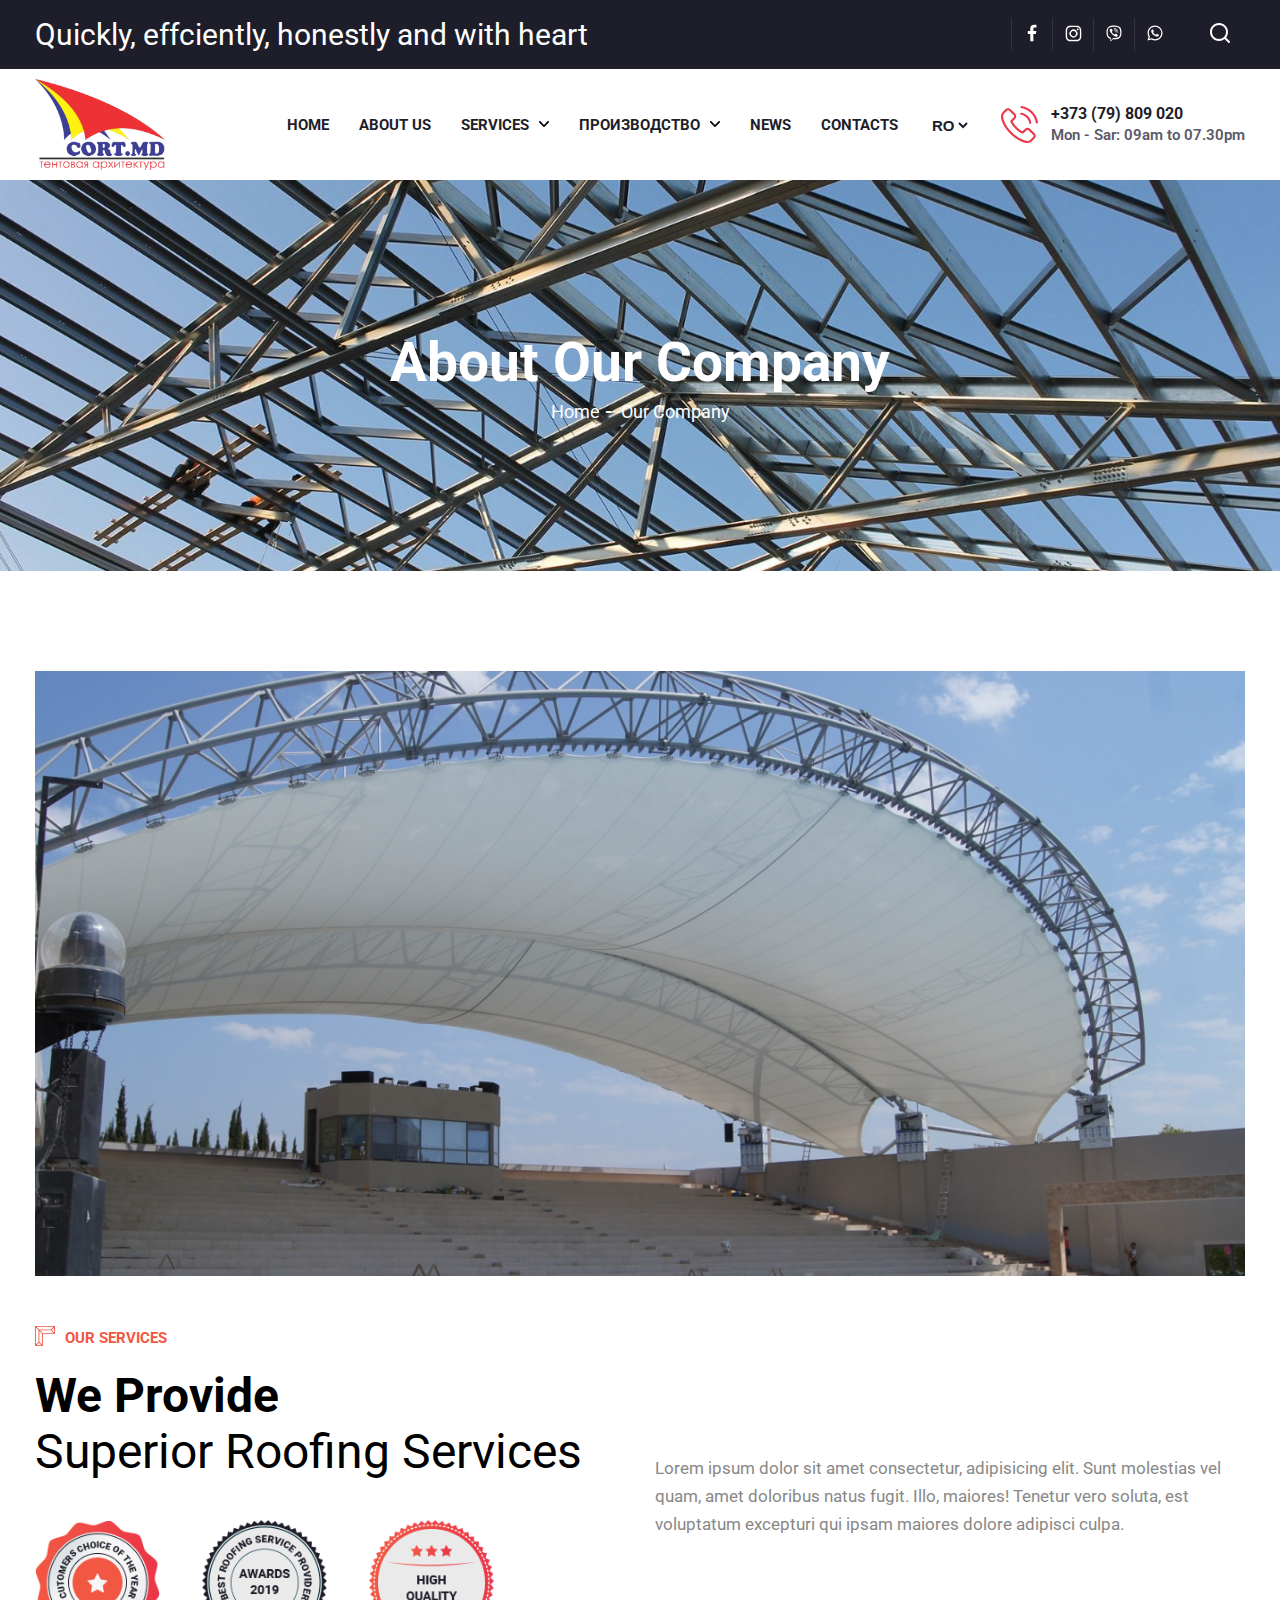
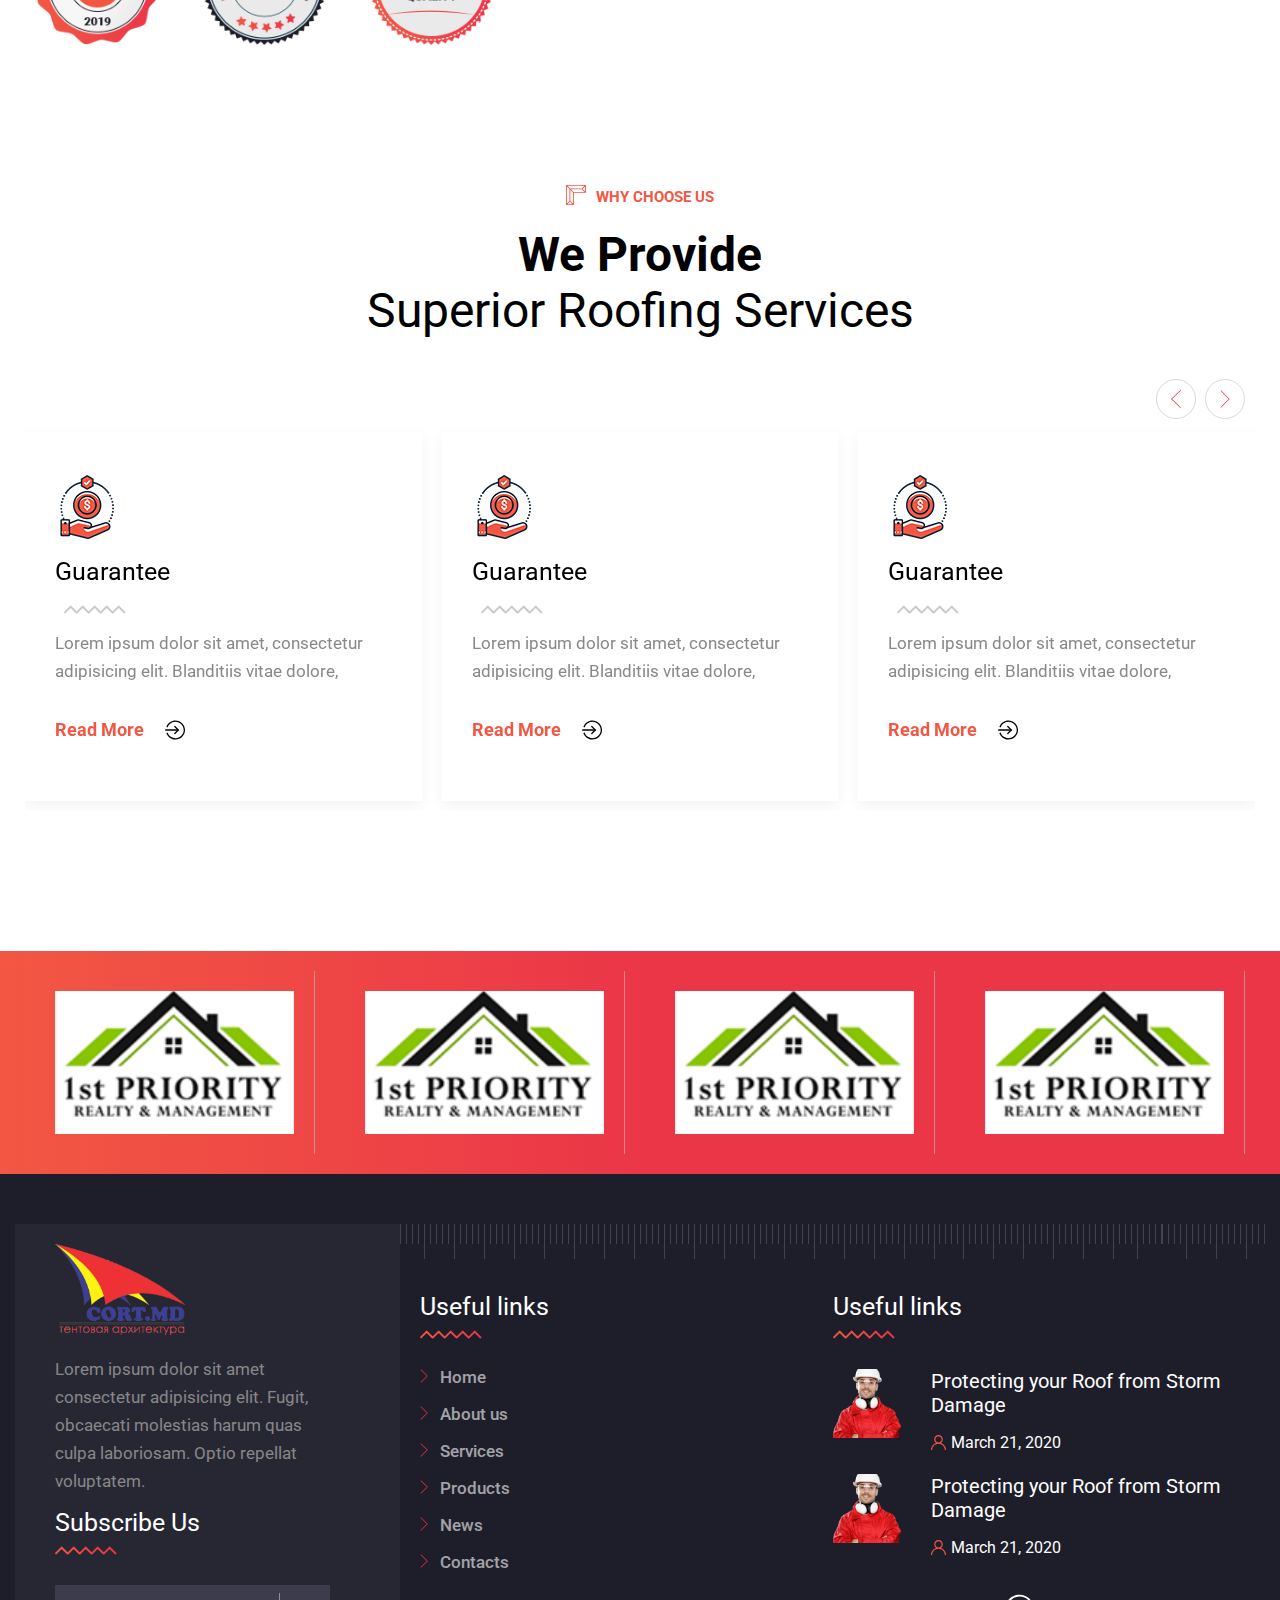
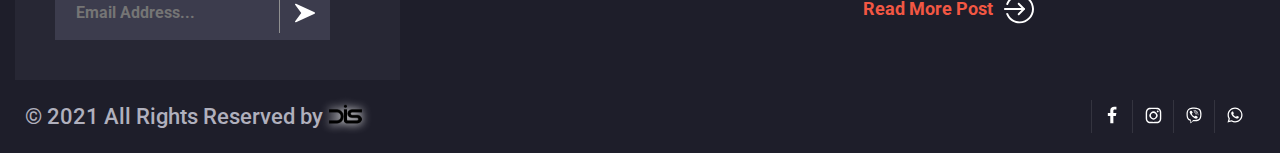
==== about.html @ 0e369510 "start" ====
<!DOCTYPE html>
<html lang="ru">
	 <head>
	<title>Главная</title>
	<meta charset="UTF-8">
	<meta name="format-detection" content="telephone=no">
	<link rel="shortcut icon" href="favicon.ico">
	<meta name="viewport" content="width=device-width, initial-scale=1.0">
	<link rel="stylesheet" href="css/style.min.css">
</head>
	<body>
		<div class="wrapper">
			<header class="header">
	<div class="header__top">
		<div class="header__container _container">
			<div data-da="menu,1,767" class="header__body">
				<div class="header__text">Quickly, effciently, honestly and with heart</div>
				<div  class="header__social social">
					<ul class="social__items">
						<li><a href="#" class="social__icon social__icon_fb"></a></li>
						<li><a href="#" class="social__icon social__icon_inst"></a></li>
						<li><a href="#" class="social__icon social__icon_vb"></a></li>
						<li><a href="#" class="social__icon social__icon_wtt"></a></li>
					</ul>
				</div>
				<div  class="header__search search">
					<a href="#search" class="search__btn _popup-link"></a>
				</div>
			</div>
		</div>
	</div>
	<div class="header__container _container">
		<div class="header__bott">
			<div class="header__logos">
				<a href="index.html" class="header__logo"><img src="./img/logo.png" alt=""></a>
			</div>
			<nav class="header__menu menu">
				<ul class="menu__list">
					<li>
						<a href="index.html" class="menu__link">
							Home
						</a>
					</li>
					<li>
						<a href="about.html" class="menu__link">
							About Us
						</a>
					</li>
					<li class="menu__parrent">
						<a href="services.html" class="menu__link menu__link_parrent">Services</a>
						<button class="menu__btns"></button>
						<ul class="menu__sublist">
							<li><a href="services.html" class="menu__sublink">Services 1</a></li>
							<li><a href="services-inner.html" class="menu__sublink">Services 2</a></li>
						</ul>
					</li>
					<li class="menu__parrent">
						<a  class="menu__link menu__link_parrent">ПРОИЗВОДСТВО</a>
						<button class="menu__btns"></button>
						<ul class="menu__sublist">
							<li><a href="products.html" class="menu__sublink">Category 1</a></li>
							<li><a href="products.html" class="menu__sublink">Category 2</a></li>
							<li><a href="products.html" class="menu__sublink">Category 3</a></li>
							<li><a href="products.html" class="menu__sublink">Category 4</a></li>
						</ul>
					</li>
					<li><a href="news.html" class="menu__link">News</a></li>
					<li><a href="contacts.html" class="menu__link">Contacts</a></li>
					<li>
						<div data-da="header__bott,1,469" class="language-selector__container">
							<select class="js_language_selector">
							  <option value="#">Ro</option>
							  <option value="#">Ru</option>
							  <option value="#">En</option>
							</select>
						</div>
					</li>
				</ul>
					
			</nav>
			<div data-da="menu,0,470" class="header__phone phone-header">
				<a href="tel:+37379809020" class="phone-header__nr">+373 (79) 809 020</a>
				<span>Mon - Sar: 09am to 07.30pm</span>
			</div> 
			<button class="header__burger icon-menu">
				<span></span>
				<span></span>
				<span></span>
			</button>
					
		</div>
	</div>
</header>
			<main class="page">
				<div class="block-top" style="background-image: url(./img/content_36_fermy_s_ryobrami_zhyostkosti_iz_ugolkov.jpg">
					<div class="block-top__content _container">
						<h1 class="block-top__title">About Our Company</h1>
						<nav class="block-top__nav breadcrumbs">
							<a href="#" class="breadcrumbs__item">Home</a>
							<a href="#" class="breadcrumbs__item">Our Company</a>
						</nav>
					</div>
				</div>
				<div class="about-us">
					<div class="about-us__content _container">
						<div class="about-us__img _ibg"><img src="./img/foto42.jpg" alt=""></div>
						<div class="about-us__row">
							<div class="about-us__column">
								<div class="about-content__name block__name ">OUR SERVICES</div>
								<h3 class="about-content__title block__title">We Provide <span>Superior Roofing Services</span>
								</h3>
								<div class="about-us__row row-us">
									<div class="row-us__img"><img src="./img/award-1.png" alt=""></div>
									<div class="row-us__img"><img src="./img/award-2.png" alt=""></div>
									<div class="row-us__img"><img src="./img/award-3.png" alt=""></div>
								</div>
							</div>
							<div class="about-us__column">
								<p class="about-us__text block__text">
									Lorem ipsum dolor sit amet consectetur, adipisicing elit. Sunt molestias vel quam, amet doloribus natus fugit. Illo, maiores! Tenetur vero soluta, est voluptatum excepturi qui ipsam maiores dolore adipisci culpa.
								</p>
							</div>
						</div>
					</div>	
				</div>
				<section class="section choose">
					<div class="section__content _container">
						<div class="section__top">
							<div class="about-content__name block__name ">WHY CHOOSE US</div>
							<h3 class="about-content__title block__title">We Provide <span>Superior Roofing Services</span>
						</h3>
						</div>
						
						<div class="choose__slider">
							<div class="choose__prev"></div>
							<div class="choose__next"></div>
							<div class="choose__row  _swiper">
								<div class="choose__slide reviews__slide">
									<div class="choose__icon choose__icon_chose"><img src="./img/icon-5.png" alt=""></div>
									<h1 class="choose__title works__title">Guarantee</h1>	
									<div class="reviews__text block__text">
										Lorem ipsum dolor sit amet, consectetur adipisicing elit. Blanditiis vitae dolore,
									</div>
									<a href="#" class="choose__link btn-block btn-block_black"><span>Read More</span></a>
								</div>
								<div class="choose__slide reviews__slide">
									<div class="choose__icon choose__icon_chose"><img src="./img/icon-5.png" alt=""></div>
									<h1 class="choose__title works__title">Guarantee</h1>	
									<div class="reviews__text block__text">
										Lorem ipsum dolor sit amet, consectetur adipisicing elit. Blanditiis vitae dolore,
									</div>
									<a href="#" class="choose__link btn-block btn-block_black"><span>Read More</span></a>
								</div>
								<div class="choose__slide reviews__slide">
									<div class="choose__icon choose__icon_chose"><img src="./img/icon-5.png" alt=""></div>
									<h1 class="choose__title works__title">Guarantee</h1>	
									<div class="reviews__text block__text">
										Lorem ipsum dolor sit amet, consectetur adipisicing elit. Blanditiis vitae dolore,
									</div>
									<a href="#" class="choose__link btn-block btn-block_black"><span>Read More</span></a>
								</div>
								<div class="choose__slide reviews__slide">
									<div class="choose__icon choose__icon_chose"><img src="./img/icon-5.png" alt=""></div>
									<h1 class="choose__title works__title">Guarantee</h1>	
									<div class="reviews__text block__text">
										Lorem ipsum dolor sit amet, consectetur adipisicing elit. Blanditiis vitae dolore,
									</div>
									<a href="#" class="choose__link btn-block btn-block_black"><span>Read More</span></a>
								</div>
	
							</div>
							
						</div>
						
					</div>	
				</section>
				<section class="section company company_bg">
					<div class="section__content _container">
						<div class="company__slider _swiper">
							<div class="company__slide ">
								<a href="#" class="company__img _ibg">
									<img src="./img/clients-logo-3.png" alt="">
								</a>
							</div>
							<div class="company__slide ">
								<a href="#" class="company__img _ibg">
									<img src="./img/clients-logo-3.png" alt="">
								</a>
							</div>
							<div class="company__slide ">
								<a href="#" class="company__img _ibg">
									<img src="./img/clients-logo-3.png" alt="">
								</a>
							</div>
							<div class="company__slide ">
								<a href="#" class="company__img _ibg">
									<img src="./img/clients-logo-3.png" alt="">
								</a>
							</div>
							<div class="company__slide ">
								<a href="#" class="company__img _ibg">
									<img src="./img/clients-logo-3.png" alt="">
								</a>
							</div>

							<div class="company__slide ">
								<a href="#" class="company__img _ibg">
									<img src="./img/clients-logo-3.png" alt="">
								</a>
							</div>
							
						</div>
					</div>	
				</section>
			</main>
			<div class="preloader">
			</div>
			<footer class="footer">
	<div class="footer__container _container">
		<div class="footer__row">
			<div class="footer__column">
				<div class="footer__content">
					<a href="index.html" class="footer__logo header__logo">
						<img src="./img/logo.png" alt="">
					</a>
					<p class="footer__text block__text">
						Lorem ipsum dolor sit amet consectetur adipisicing elit. Fugit, obcaecati molestias harum quas culpa laboriosam. Optio repellat voluptatem.
					</p>
					<h5 class="form-subscribeus__title">
						Subscribe Us
					</h5>
					<form action="#" class="footer__form form-subscribeus">
						<input type="text" class="form-subscribeus__inp" placeholder="Email Address..." >
						<button class="form-subscribeus__btn"></button>
					</form>
				</div>
			</div>
			<div class="footer__column column-footer">
				<div class="column-footer__row">
					<div class="column-footer__column">
						<h4 class="column-footer__title form-subscribeus__title">Useful links</h4>
						<ul class="column-footer__list">
							<li><a href="#" class="column-footer__link">Home</a></li>
							<li><a href="#" class="column-footer__link">About us</a></li>
							<li><a href="#" class="column-footer__link">Services</a></li>
							<li><a href="#" class="column-footer__link">Products</a></li>
							<li><a href="#" class="column-footer__link">News</a></li>
							<li><a href="#" class="column-footer__link">Contacts</a></li>
						</ul>
					</div>
					<div class="column-footer__column footer-populars">
						<h4 class="column-footer__title form-subscribeus__title">Useful links</h4>
						<a href="#" class="footer-populars__row">
							<div class="footer-populars__img"><img src="./img/worker-1.png" alt=""></div>
							<div class="footer-populars__content">
								<div class="footer-populars__name">
									Protecting your Roof from Storm Damage
								</div>
								<span class="footer-populars__date row-news__item">
									March 21, 2020
								</span>
							</div>
						</a>
						<a href="#" class="footer-populars__row">
							<div class="footer-populars__img"><img src="./img/worker-1.png" alt=""></div>
							<div class="footer-populars__content">
								<div class="footer-populars__name">
									Protecting your Roof from Storm Damage
								</div>
								<span class="footer-populars__date row-news__item">
									March 21, 2020
								</span>
							</div>	
						</a>
						<a href="#" class="footer-populars__link btn-block btn-block_footer"><span>Read More Post</span></a>
					</div>
				</div>
			</div>
		</div>
		<div class="footer__row footer-copy">
			<div class="footer-copy__text">
				 © 2021 All Rights Reserved by <a href="https://dis.agency" class="logo"></a>
			</div>
			<div class="footer__social social">
				<ul class="social__items">
					<li><a href="#" class="social__icon social__icon_fb"></a></li>
					<li><a href="#" class="social__icon social__icon_inst"></a></li>
					<li><a href="#" class="social__icon social__icon_vb"></a></li>
					<li><a href="#" class="social__icon social__icon_wtt"></a></li>
				</ul>
			</div>
		</div>
	</div>
</footer>
			<div class="scroll-top ">
        
    <svg version="1.1" id="Capa_1" xmlns="http://www.w3.org/2000/svg" xmlns:xlink="http://www.w3.org/1999/xlink" x="0px" y="0px"
    width="15px" height="15px" viewBox="0 0 429.658 429.658" style="enable-background:new 0 0 429.658 429.658;"
    xml:space="preserve">
    <g>
    <g>
    <path d="M235.252,13.406l-0.447-0.998c-3.417-7.622-11.603-12.854-19.677-12.375l-0.3,0.016l-0.302-0.016
        C214.194,0.011,213.856,0,213.524,0c-7.706,0-15.386,5.104-18.674,12.413l-0.452,0.998L13.662,176.079
        c-6.871,6.183-6.495,12.657-4.971,16.999c2.661,7.559,10.361,13.373,18.313,13.82l1.592,0.297c0.68,0.168,1.356,0.348,2.095,0.427
        c23.036,2.381,45.519,2.876,64.472,3.042l5.154,0.048V407.93c0,11.023,7.221,15.152,11.522,16.635l0.967,0.33l0.77,0.671
        c3.105,2.717,7.02,4.093,11.644,4.093h179.215c4.626,0,8.541-1.376,11.639-4.093l0.771-0.671l0.965-0.33
        c4.307-1.482,11.532-5.611,11.532-16.635V210.706l5.149-0.048c18.961-0.17,41.446-0.666,64.475-3.042
        c0.731-0.079,1.407-0.254,2.082-0.422l1.604-0.302c7.952-0.447,15.65-6.262,18.312-13.82c1.528-4.336,1.899-10.811-4.972-16.998
        L235.252,13.406z M344.114,173.365c-11.105,0.18-22.216,0.254-33.337,0.254c-5.153,0-9.363,1.607-12.507,4.768
        c-3.372,3.4-5.296,8.48-5.266,13.932l0.005,0.65l-0.157,0.629c-0.437,1.767-0.64,3.336-0.64,4.928v194.001H137.458V198.526
        c0-1.597-0.201-3.161-0.638-4.928l-0.157-0.629l0.005-0.65c0.031-5.456-1.892-10.537-5.271-13.937
        c-3.141-3.161-7.353-4.763-12.507-4.768c-11.124,0-22.224-0.074-33.337-0.254l-13.223-0.218L214.834,44.897l142.503,128.249
        L344.114,173.365z"/>
    </g>

    </svg>

</div>  

		</div>
		<div class="popup popup_search">
	<div class="popup__content">
		<div class="popup__body popup__body_search">
			<div class="popup__close"></div>
			<form action="#" class="search__form">
				<input type="text" class="search__input" placeholder="Search for products, model numbers, articles..">
				<a href="#search" class="search__btn-s">Search Now!</a>
			</form>
			<div class="search__title">RECENT SEARCH KEYWORDS</div>
			<div class="search__items">
				<a href="#" class="search__item">Finace</a>
				<a href="#" class="search__item">Idea</a>
				<a href="#" class="search__item">Service</a>
				<a href="#" class="search__item">Contacts</a>
				<a href="#" class="search__item">Plan</a>
			</div>
		</div>
	</div>
</div>
<div class="popup popup_video">
	<div class="popup__content">
		<div class="popup__body">
			<div class="popup__close popup__close_video"></div>
			<div class="popup__video _video"></div>
		</div>
	</div>
</div>

		
		<script src="js/vendors.min.js"></script>
<script src="js/app.min.js"></script>
	</body>
</html>
---- css/style.min.css ----
@charset "UTF-8";
@import url("https://fonts.googleapis.com/css?family=Roboto:300,300italic,regular,500,700,900");
@font-face {
  font-family: "Gilroy-Bold";
  font-display: swap;
  src: url("../fonts/Gilroy-Bold.woff2") format("woff2"), url("../fonts/Gilroy-Bold.woff") format("woff");
  font-weight: 400;
  font-style: normal;
}
@font-face {
  font-family: "Gilroy-Medium";
  font-display: swap;
  src: url("../fonts/Gilroy-Medium.woff2") format("woff2"), url("../fonts/Gilroy-Medium.woff") format("woff");
  font-weight: 400;
  font-style: normal;
}
@font-face {
  font-family: "Gilroy-SemiBold";
  font-display: swap;
  src: url("../fonts/Gilroy-SemiBold.woff2") format("woff2"), url("../fonts/Gilroy-SemiBold.woff") format("woff");
  font-weight: 400;
  font-style: normal;
}
@font-face {
  font-family: "Gilroy-Regular";
  font-display: swap;
  src: url("../fonts/Gilroy-Regular.woff2") format("woff2"), url("../fonts/Gilroy-Regular.woff") format("woff");
  font-weight: 400;
  font-style: normal;
}
* {
  padding: 0px;
  margin: 0px;
  border: 0px;
}

*,
*:before,
*:after {
  -moz-box-sizing: border-box;
  -webkit-box-sizing: border-box;
  box-sizing: border-box;
}

:focus,
:active {
  outline: none;
}

a:focus,
a:active {
  outline: none;
}

aside,
nav,
footer,
header,
section {
  display: block;
}

html {
  font-size: 16px;
}

html,
body {
  height: 100%;
  min-width: 320px;
}

body {
  line-height: 1;
  font-family: "Roboto";
  -ms-text-size-adjust: 100%;
  -moz-text-size-adjust: 100%;
  -webkit-text-size-adjust: 100%;
}

input,
button,
textarea {
  font-family: "Roboto";
  font-size: inherit;
}

input::-ms-clear {
  display: none;
}

button {
  cursor: pointer;
  background-color: inherit;
}

button::-moz-focus-inner {
  padding: 0;
  border: 0;
}

a,
a:visited {
  text-decoration: none;
}

a:hover {
  text-decoration: none;
}

ul li {
  list-style: none;
}

img {
  vertical-align: top;
}

h1,
h2,
h3,
h4,
h5,
h6 {
  font-weight: inherit;
  font-size: inherit;
}

/*
&::-webkit-scrollbar {
	display: none;
}
*/
body {
  color: #000;
  font-family: Roboto;
}
body._lock {
  overflow: hidden;
}

.wrapper {
  width: 100%;
  min-height: 100%;
  overflow: hidden;
  display: flex;
  flex-direction: column;
}
.wrapper._loaded .preloader {
  opacity: 0;
  visibility: hidden;
}

._container {
  max-width: 1240px;
  margin: 0 auto;
  padding: 0 15px;
}
@media (max-width: 767.98px) {
  ._container {
    max-width: none;
    padding: 0 10px;
  }
}

.row:after {
  display: block;
  content: "";
  clear: both;
}

.rub:after {
  content: "₽";
}

ol.counter {
  list-style-type: none;
  counter-reset: item;
}
ol.counter li {
  position: relative;
  padding: 0px 0px 0px 45px;
}
ol.counter li:before {
  counter-increment: item;
  content: counter(item);
  position: absolute;
  left: 0;
  top: 0;
  color: #818181;
  font-size: 14px;
  font-weight: 700;
  text-align: center;
  line-height: 26px;
  border-radius: 50%;
  width: 28px;
  height: 28px;
  border: 1px solid #4274bb;
}

.ellipsis {
  display: block;
  overflow: hidden;
  width: 100%;
  white-space: nowrap;
  text-overflow: ellipsis;
}

.es {
  overflow: hidden;
  white-space: nowrap;
  text-overflow: ellipsis;
}

.table {
  display: table;
  font-size: 0;
  width: 100%;
}

.trow {
  display: table-row;
}

.cell {
  display: table-cell;
}
.cell.full {
  width: 100%;
}

._ibg {
  position: relative;
}
._ibg img {
  position: absolute;
  width: 100%;
  height: 100%;
  top: 0;
  left: 0;
  object-fit: cover;
}

body.ie ._ibg {
  background-position: center;
  background-size: cover;
  background-repeat: no-repeat;
}
body.ie ._ibg img {
  width: 0;
  height: 0;
  opacity: 0;
  visibility: hidden;
}

._video {
  position: relative;
  overflow: hidden;
  height: 0;
  padding-bottom: 56.25%;
}
._video video,
._video iframe,
._video object,
._video embed {
  position: absolute;
  top: 0;
  left: 0;
  width: 100%;
  height: 100%;
}

.videobg video,
.videobg iframe,
.videobg object,
.videobg embed {
  position: fixed;
  top: 50%;
  left: 50%;
  min-width: 100%;
  min-height: 100%;
  width: auto;
  height: auto;
  z-index: -100;
  transform: translateX(-50%) translateY(-50%);
  background-size: cover;
}

._more-content {
  transition: all 0.3s ease 0s;
  overflow: hidden;
}

._more-link {
  cursor: pointer;
}
._more-link span {
  font-style: normal;
}
._more-link span:first-child {
  display: block;
}
._more-link span:last-child {
  display: none;
}
._more-link._active span {
  font-style: normal;
}
._more-link._active span:first-child {
  display: none;
}
._more-link._active span:last-child {
  display: block;
}

#map {
  background: url("../img/icons/loading.gif") center/50px no-repeat;
}

._swiper {
  overflow: hidden;
}
._swiper .swiper-wrapper {
  width: 100%;
  height: 100%;
  box-sizing: content-box;
  display: flex;
  position: relative;
}
._swiper.swiper-container-vertical .swiper-wrapper {
  flex-direction: column;
}
._swiper.swiper-container-autoheight .swiper-wrapper {
  align-items: flex-start;
}

.swiper-container-initialized .swiper-slide {
  flex-shrink: 0;
}

.swiper-container-android .swiper-slide,
.swiper-container-android .swiper-wrapper {
  transform: translate3d(0px, 0, 0);
}

.swiper-button-lock {
  display: none !important;
}

._tabs-block {
  display: none;
}
._tabs-block._active {
  display: block;
}

.mirror {
  transform: scale(-1, 1);
}

.nicescroll-rails {
  z-index: 1000 !important;
}

._custom-scroll {
  position: fixed;
  right: 0;
  top: 0;
  width: 3px;
  height: 100%;
  z-index: 1000;
}
._custom-scroll__line {
  background-color: rgba(0, 0, 0, 0.5);
  border-radius: 3px 0 0 3px;
  position: relative;
  left: 0;
  top: 0;
  width: 100%;
}

.lg-actions .lg-next,
.lg-actions .lg-prev {
  background-color: rgba(0, 0, 0, 0.45);
  border-radius: 2px;
  color: #999;
  cursor: pointer;
  display: block;
  margin-top: -10px;
  position: absolute;
  display: block;
  width: 20px;
  height: 36px;
  top: 50%;
  transform: translate(0px, -50%);
  z-index: 1080;
}

.lg-actions .lg-next.disabled,
.lg-actions .lg-prev.disabled {
  pointer-events: none;
  opacity: 0.5;
}

.lg-actions .lg-next:hover,
.lg-actions .lg-prev:hover {
  color: #fff;
}

.lg-actions .lg-next {
  right: 20px;
  background: url("../img/icons/p-right.svg") 0 0/100% no-repeat;
}

.lg-actions .lg-prev {
  left: 20px;
  background: url("../img/icons/p-left.svg") 0 0/100% no-repeat;
}

@keyframes lg-right-end {
  0% {
    left: 0;
  }
  50% {
    left: -30px;
  }
  100% {
    left: 0;
  }
}
@keyframes lg-left-end {
  0% {
    left: 0;
  }
  50% {
    left: 30px;
  }
  100% {
    left: 0;
  }
}
.lg-outer.lg-right-end .lg-object {
  -webkit-animation: lg-right-end 0.3s;
  -o-animation: lg-right-end 0.3s;
  animation: lg-right-end 0.3s;
  position: relative;
}

.lg-outer.lg-left-end .lg-object {
  -webkit-animation: lg-left-end 0.3s;
  -o-animation: lg-left-end 0.3s;
  animation: lg-left-end 0.3s;
  position: relative;
}

.lg-toolbar {
  z-index: 1082;
  left: 0;
  position: absolute;
  top: 0;
  width: 100%;
  background-color: rgba(0, 0, 0, 0.45);
}

.lg-toolbar .lg-icon {
  color: #999;
  cursor: pointer;
  float: right;
  font-size: 24px;
  height: 47px;
  line-height: 27px;
  padding: 10px 0;
  text-align: center;
  width: 50px;
  text-decoration: none !important;
  outline: medium none;
  -webkit-transition: color 0.2s linear;
  -o-transition: color 0.2s linear;
  transition: color 0.2s linear;
}

.lg-toolbar .lg-icon:hover {
  color: #fff;
}

.lg-toolbar .lg-close {
  background: url("../img/icons/close.svg") center no-repeat;
}

.lg-toolbar .lg-download {
  display: none;
}

.lg-sub-html {
  background-color: rgba(0, 0, 0, 0.45);
  bottom: 0;
  color: #eee;
  font-size: 16px;
  left: 0;
  padding: 10px 40px;
  position: fixed;
  right: 0;
  text-align: center;
  z-index: 1080;
}

.lg-sub-html h4 {
  margin: 0;
  font-size: 13px;
  font-weight: bold;
}

.lg-sub-html p {
  font-size: 12px;
  margin: 5px 0 0;
}

#lg-counter {
  color: #999;
  display: inline-block;
  font-size: 16px;
  padding-left: 20px;
  padding-top: 12px;
  vertical-align: middle;
}

.lg-toolbar,
.lg-prev,
.lg-next {
  opacity: 1;
  -webkit-transition: -webkit-transform 0.35s cubic-bezier(0, 0, 0.25, 1) 0s, opacity 0.35s cubic-bezier(0, 0, 0.25, 1) 0s, color 0.2s linear;
  -moz-transition: -moz-transform 0.35s cubic-bezier(0, 0, 0.25, 1) 0s, opacity 0.35s cubic-bezier(0, 0, 0.25, 1) 0s, color 0.2s linear;
  -o-transition: -o-transform 0.35s cubic-bezier(0, 0, 0.25, 1) 0s, opacity 0.35s cubic-bezier(0, 0, 0.25, 1) 0s, color 0.2s linear;
  transition: transform 0.35s cubic-bezier(0, 0, 0.25, 1) 0s, opacity 0.35s cubic-bezier(0, 0, 0.25, 1) 0s, color 0.2s linear;
}

.lg-hide-items .lg-prev {
  opacity: 0;
  -webkit-transform: translate3d(-10px, 0, 0);
  transform: translate3d(-10px, 0, 0);
}

.lg-hide-items .lg-next {
  opacity: 0;
  -webkit-transform: translate3d(10px, 0, 0);
  transform: translate3d(10px, 0, 0);
}

.lg-hide-items .lg-toolbar {
  opacity: 0;
  -webkit-transform: translate3d(0, -10px, 0);
  transform: translate3d(0, -10px, 0);
}

body:not(.lg-from-hash) .lg-outer.lg-start-zoom .lg-object {
  -webkit-transform: scale3d(0.5, 0.5, 0.5);
  transform: scale3d(0.5, 0.5, 0.5);
  opacity: 0;
  -webkit-transition: -webkit-transform 250ms cubic-bezier(0, 0, 0.25, 1) 0s, opacity 250ms cubic-bezier(0, 0, 0.25, 1) !important;
  -moz-transition: -moz-transform 250ms cubic-bezier(0, 0, 0.25, 1) 0s, opacity 250ms cubic-bezier(0, 0, 0.25, 1) !important;
  -o-transition: -o-transform 250ms cubic-bezier(0, 0, 0.25, 1) 0s, opacity 250ms cubic-bezier(0, 0, 0.25, 1) !important;
  transition: transform 250ms cubic-bezier(0, 0, 0.25, 1) 0s, opacity 250ms cubic-bezier(0, 0, 0.25, 1) !important;
  -webkit-transform-origin: 50% 50%;
  -moz-transform-origin: 50% 50%;
  -ms-transform-origin: 50% 50%;
  transform-origin: 50% 50%;
}

body:not(.lg-from-hash) .lg-outer.lg-start-zoom .lg-item.lg-complete .lg-object {
  -webkit-transform: scale3d(1, 1, 1);
  transform: scale3d(1, 1, 1);
  opacity: 1;
}

.lg-outer .lg-thumb-outer {
  background-color: #0d0a0a;
  bottom: 0;
  position: absolute;
  width: 100%;
  z-index: 1080;
  max-height: 350px;
  -webkit-transform: translate3d(0, 100%, 0);
  transform: translate3d(0, 100%, 0);
  -webkit-transition: -webkit-transform 0.25s cubic-bezier(0, 0, 0.25, 1) 0s;
  -moz-transition: -moz-transform 0.25s cubic-bezier(0, 0, 0.25, 1) 0s;
  -o-transition: -o-transform 0.25s cubic-bezier(0, 0, 0.25, 1) 0s;
  transition: transform 0.25s cubic-bezier(0, 0, 0.25, 1) 0s;
}

.lg-outer .lg-thumb-outer.lg-grab .lg-thumb-item {
  cursor: -webkit-grab;
  cursor: -moz-grab;
  cursor: -o-grab;
  cursor: -ms-grab;
  cursor: grab;
}

.lg-outer .lg-thumb-outer.lg-grabbing .lg-thumb-item {
  cursor: move;
  cursor: -webkit-grabbing;
  cursor: -moz-grabbing;
  cursor: -o-grabbing;
  cursor: -ms-grabbing;
  cursor: grabbing;
}

.lg-outer .lg-thumb-outer.lg-dragging .lg-thumb {
  -webkit-transition-duration: 0s !important;
  transition-duration: 0s !important;
}

.lg-outer.lg-thumb-open .lg-thumb-outer {
  -webkit-transform: translate3d(0, 0%, 0);
  transform: translate3d(0, 0%, 0);
}

.lg-outer .lg-thumb {
  padding: 10px 0;
  height: 100%;
  margin-bottom: -5px;
}

.lg-outer .lg-thumb-item {
  border-radius: 5px;
  cursor: pointer;
  float: left;
  overflow: hidden;
  height: 100%;
  border: 2px solid #fff;
  border-radius: 4px;
  margin-bottom: 5px;
}

@media (min-width: 1025px) {
  .lg-outer .lg-thumb-item {
    -webkit-transition: border-color 0.25s ease;
    -o-transition: border-color 0.25s ease;
    transition: border-color 0.25s ease;
  }
}
.lg-outer .lg-thumb-item.active,
.lg-outer .lg-thumb-item:hover {
  border-color: #a90707;
}

.lg-outer .lg-thumb-item img {
  width: 100%;
  height: 100%;
  object-fit: cover;
}

.lg-outer.lg-has-thumb .lg-item {
  padding-bottom: 120px;
}

.lg-outer.lg-can-toggle .lg-item {
  padding-bottom: 0;
}

.lg-outer.lg-pull-caption-up .lg-sub-html {
  -webkit-transition: bottom 0.25s ease;
  -o-transition: bottom 0.25s ease;
  transition: bottom 0.25s ease;
}

.lg-outer.lg-pull-caption-up.lg-thumb-open .lg-sub-html {
  bottom: 100px;
}

.lg-outer .lg-toggle-thumb {
  background-color: #0d0a0a;
  border-radius: 2px 2px 0 0;
  color: #999;
  cursor: pointer;
  font-size: 24px;
  height: 39px;
  line-height: 27px;
  padding: 5px 0;
  position: absolute;
  right: 20px;
  text-align: center;
  top: -39px;
  width: 50px;
}

.lg-outer .lg-toggle-thumb:after {
  content: "\e1ff";
}

.lg-outer .lg-toggle-thumb:hover {
  color: #fff;
}

.lg-outer .lg-video-cont {
  display: inline-block;
  vertical-align: middle;
  max-width: 1140px;
  max-height: 100%;
  width: 100%;
  padding: 0 5px;
}

.lg-outer .lg-video {
  width: 100%;
  height: 0;
  padding-bottom: 56.25%;
  overflow: hidden;
  position: relative;
}

.lg-outer .lg-video .lg-object {
  display: inline-block;
  position: absolute;
  top: 0;
  left: 0;
  width: 100% !important;
  height: 100% !important;
}

.lg-outer .lg-video .lg-video-play {
  width: 84px;
  height: 59px;
  position: absolute;
  left: 50%;
  top: 50%;
  margin-left: -42px;
  margin-top: -30px;
  z-index: 1080;
  cursor: pointer;
}

.lg-outer .lg-has-vimeo .lg-video-play {
  background: url("../img/vimeo-play.png") no-repeat scroll 0 0 transparent;
}

.lg-outer .lg-has-vimeo:hover .lg-video-play {
  background: url("../img/vimeo-play.png") no-repeat scroll 0 -58px transparent;
}

.lg-outer .lg-has-html5 .lg-video-play {
  background: transparent url("../img/video-play.png") no-repeat scroll 0 0;
  height: 64px;
  margin-left: -32px;
  margin-top: -32px;
  width: 64px;
  opacity: 0.8;
}

.lg-outer .lg-has-html5:hover .lg-video-play {
  opacity: 1;
}

.lg-outer .lg-has-youtube .lg-video-play {
  background: url("../img/youtube-play.png") no-repeat scroll 0 0 transparent;
}

.lg-outer .lg-has-youtube:hover .lg-video-play {
  background: url("../img/youtube-play.png") no-repeat scroll 0 -60px transparent;
}

.lg-outer .lg-video-object {
  width: 100% !important;
  height: 100% !important;
  position: absolute;
  top: 0;
  left: 0;
}

.lg-outer .lg-has-video .lg-video-object {
  visibility: hidden;
}

.lg-outer .lg-has-video.lg-video-playing .lg-object,
.lg-outer .lg-has-video.lg-video-playing .lg-video-play {
  display: none;
}

.lg-outer .lg-has-video.lg-video-playing .lg-video-object {
  visibility: visible;
}

.lg-progress-bar {
  background-color: #333;
  height: 5px;
  left: 0;
  position: absolute;
  top: 0;
  width: 100%;
  z-index: 1083;
  opacity: 0;
  -webkit-transition: opacity 0.08s ease 0s;
  -moz-transition: opacity 0.08s ease 0s;
  -o-transition: opacity 0.08s ease 0s;
  transition: opacity 0.08s ease 0s;
}

.lg-progress-bar .lg-progress {
  background-color: #a90707;
  height: 5px;
  width: 0;
}

.lg-progress-bar.lg-start .lg-progress {
  width: 100%;
}

.lg-show-autoplay .lg-progress-bar {
  opacity: 1;
}

.lg-autoplay-button:after {
  content: "\e01d";
}

.lg-show-autoplay .lg-autoplay-button:after {
  content: "\e01a";
}

.lg-outer.lg-css3.lg-zoom-dragging .lg-item.lg-complete.lg-zoomable .lg-img-wrap,
.lg-outer.lg-css3.lg-zoom-dragging .lg-item.lg-complete.lg-zoomable .lg-image {
  -webkit-transition-duration: 0s;
  transition-duration: 0s;
}

.lg-outer.lg-use-transition-for-zoom .lg-item.lg-complete.lg-zoomable .lg-img-wrap {
  -webkit-transition: -webkit-transform 0.3s cubic-bezier(0, 0, 0.25, 1) 0s;
  -moz-transition: -moz-transform 0.3s cubic-bezier(0, 0, 0.25, 1) 0s;
  -o-transition: -o-transform 0.3s cubic-bezier(0, 0, 0.25, 1) 0s;
  transition: transform 0.3s cubic-bezier(0, 0, 0.25, 1) 0s;
}

.lg-outer.lg-use-left-for-zoom .lg-item.lg-complete.lg-zoomable .lg-img-wrap {
  -webkit-transition: left 0.3s cubic-bezier(0, 0, 0.25, 1) 0s, top 0.3s cubic-bezier(0, 0, 0.25, 1) 0s;
  -moz-transition: left 0.3s cubic-bezier(0, 0, 0.25, 1) 0s, top 0.3s cubic-bezier(0, 0, 0.25, 1) 0s;
  -o-transition: left 0.3s cubic-bezier(0, 0, 0.25, 1) 0s, top 0.3s cubic-bezier(0, 0, 0.25, 1) 0s;
  transition: left 0.3s cubic-bezier(0, 0, 0.25, 1) 0s, top 0.3s cubic-bezier(0, 0, 0.25, 1) 0s;
}

.lg-outer .lg-item.lg-complete.lg-zoomable .lg-img-wrap {
  -webkit-transform: translate3d(0, 0, 0);
  transform: translate3d(0, 0, 0);
  -webkit-backface-visibility: hidden;
  -moz-backface-visibility: hidden;
  backface-visibility: hidden;
}

.lg-outer .lg-item.lg-complete.lg-zoomable .lg-image {
  -webkit-transform: scale3d(1, 1, 1);
  transform: scale3d(1, 1, 1);
  -webkit-transition: -webkit-transform 0.3s cubic-bezier(0, 0, 0.25, 1) 0s, opacity 0.15s !important;
  -moz-transition: -moz-transform 0.3s cubic-bezier(0, 0, 0.25, 1) 0s, opacity 0.15s !important;
  -o-transition: -o-transform 0.3s cubic-bezier(0, 0, 0.25, 1) 0s, opacity 0.15s !important;
  transition: transform 0.3s cubic-bezier(0, 0, 0.25, 1) 0s, opacity 0.15s !important;
  -webkit-transform-origin: 0 0;
  -moz-transform-origin: 0 0;
  -ms-transform-origin: 0 0;
  transform-origin: 0 0;
  -webkit-backface-visibility: hidden;
  -moz-backface-visibility: hidden;
  backface-visibility: hidden;
}

#lg-zoom-in:after {
  content: "\e311";
}

#lg-actual-size {
  font-size: 20px;
}

#lg-actual-size:after {
  content: "\e033";
}

#lg-zoom-out {
  opacity: 0.5;
  pointer-events: none;
}

#lg-zoom-out:after {
  content: "\e312";
}

.lg-zoomed #lg-zoom-out {
  opacity: 1;
  pointer-events: auto;
}

.lg-outer .lg-pager-outer {
  bottom: 60px;
  left: 0;
  position: absolute;
  right: 0;
  text-align: center;
  z-index: 1080;
  height: 10px;
}

.lg-outer .lg-pager-outer.lg-pager-hover .lg-pager-cont {
  overflow: visible;
}

.lg-outer .lg-pager-cont {
  cursor: pointer;
  display: inline-block;
  overflow: hidden;
  position: relative;
  vertical-align: top;
  margin: 0 5px;
}

.lg-outer .lg-pager-cont:hover .lg-pager-thumb-cont {
  opacity: 1;
  -webkit-transform: translate3d(0, 0, 0);
  transform: translate3d(0, 0, 0);
}

.lg-outer .lg-pager-cont.lg-pager-active .lg-pager {
  box-shadow: 0 0 0 2px white inset;
}

.lg-outer .lg-pager-thumb-cont {
  background-color: #fff;
  color: #fff;
  bottom: 100%;
  height: 83px;
  left: 0;
  margin-bottom: 20px;
  margin-left: -60px;
  opacity: 0;
  padding: 5px;
  position: absolute;
  width: 120px;
  border-radius: 3px;
  -webkit-transition: opacity 0.15s ease 0s, -webkit-transform 0.15s ease 0s;
  -moz-transition: opacity 0.15s ease 0s, -moz-transform 0.15s ease 0s;
  -o-transition: opacity 0.15s ease 0s, -o-transform 0.15s ease 0s;
  transition: opacity 0.15s ease 0s, transform 0.15s ease 0s;
  -webkit-transform: translate3d(0, 5px, 0);
  transform: translate3d(0, 5px, 0);
}

.lg-outer .lg-pager-thumb-cont img {
  width: 100%;
  height: 100%;
}

.lg-outer .lg-pager {
  background-color: rgba(255, 255, 255, 0.5);
  border-radius: 50%;
  box-shadow: 0 0 0 8px rgba(255, 255, 255, 0.7) inset;
  display: block;
  height: 12px;
  -webkit-transition: box-shadow 0.3s ease 0s;
  -o-transition: box-shadow 0.3s ease 0s;
  transition: box-shadow 0.3s ease 0s;
  width: 12px;
}

.lg-outer .lg-pager:hover,
.lg-outer .lg-pager:focus {
  box-shadow: 0 0 0 8px white inset;
}

.lg-outer .lg-caret {
  border-left: 10px solid transparent;
  border-right: 10px solid transparent;
  border-top: 10px dashed;
  bottom: -10px;
  display: inline-block;
  height: 0;
  left: 50%;
  margin-left: -5px;
  position: absolute;
  vertical-align: middle;
  width: 0;
}

.lg-fullscreen:after {
  content: "\e20c";
}

.lg-fullscreen-on .lg-fullscreen:after {
  content: "\e20d";
}

.lg-outer #lg-dropdown-overlay {
  background-color: rgba(0, 0, 0, 0.25);
  bottom: 0;
  cursor: default;
  left: 0;
  position: fixed;
  right: 0;
  top: 0;
  z-index: 1081;
  opacity: 0;
  visibility: hidden;
  -webkit-transition: visibility 0s linear 0.18s, opacity 0.18s linear 0s;
  -o-transition: visibility 0s linear 0.18s, opacity 0.18s linear 0s;
  transition: visibility 0s linear 0.18s, opacity 0.18s linear 0s;
}

.lg-outer.lg-dropdown-active .lg-dropdown,
.lg-outer.lg-dropdown-active #lg-dropdown-overlay {
  -webkit-transition-delay: 0s;
  transition-delay: 0s;
  -moz-transform: translate3d(0, 0px, 0);
  -o-transform: translate3d(0, 0px, 0);
  -ms-transform: translate3d(0, 0px, 0);
  -webkit-transform: translate3d(0, 0px, 0);
  transform: translate3d(0, 0px, 0);
  opacity: 1;
  visibility: visible;
}

.lg-outer.lg-dropdown-active #lg-share {
  color: #fff;
}

.lg-outer .lg-dropdown {
  background-color: #fff;
  border-radius: 2px;
  font-size: 14px;
  list-style-type: none;
  margin: 0;
  padding: 10px 0;
  position: absolute;
  right: 0;
  text-align: left;
  top: 50px;
  opacity: 0;
  visibility: hidden;
  -moz-transform: translate3d(0, 5px, 0);
  -o-transform: translate3d(0, 5px, 0);
  -ms-transform: translate3d(0, 5px, 0);
  -webkit-transform: translate3d(0, 5px, 0);
  transform: translate3d(0, 5px, 0);
  -webkit-transition: -webkit-transform 0.18s linear 0s, visibility 0s linear 0.5s, opacity 0.18s linear 0s;
  -moz-transition: -moz-transform 0.18s linear 0s, visibility 0s linear 0.5s, opacity 0.18s linear 0s;
  -o-transition: -o-transform 0.18s linear 0s, visibility 0s linear 0.5s, opacity 0.18s linear 0s;
  transition: transform 0.18s linear 0s, visibility 0s linear 0.5s, opacity 0.18s linear 0s;
}

.lg-outer .lg-dropdown:after {
  content: "";
  display: block;
  height: 0;
  width: 0;
  position: absolute;
  border: 8px solid transparent;
  border-bottom-color: #fff;
  right: 16px;
  top: -16px;
}

.lg-outer .lg-dropdown > li:last-child {
  margin-bottom: 0px;
}

.lg-outer .lg-dropdown > li:hover a,
.lg-outer .lg-dropdown > li:hover .lg-icon {
  color: #333;
}

.lg-outer .lg-dropdown a {
  color: #333;
  display: block;
  white-space: pre;
  padding: 4px 12px;
  font-family: "Open Sans", "Helvetica Neue", Helvetica, Arial, sans-serif;
  font-size: 12px;
}

.lg-outer .lg-dropdown a:hover {
  background-color: rgba(0, 0, 0, 0.07);
}

.lg-outer .lg-dropdown .lg-dropdown-text {
  display: inline-block;
  line-height: 1;
  margin-top: -3px;
  vertical-align: middle;
}

.lg-outer .lg-dropdown .lg-icon {
  color: #333;
  display: inline-block;
  float: none;
  font-size: 20px;
  height: auto;
  line-height: 1;
  margin-right: 8px;
  padding: 0;
  vertical-align: middle;
  width: auto;
}

.lg-outer #lg-share {
  position: relative;
}

.lg-outer #lg-share:after {
  content: "\e80d";
}

.lg-outer #lg-share-facebook .lg-icon {
  color: #3b5998;
}

.lg-outer #lg-share-facebook .lg-icon:after {
  content: "\e901";
}

.lg-outer #lg-share-twitter .lg-icon {
  color: #00aced;
}

.lg-outer #lg-share-twitter .lg-icon:after {
  content: "\e904";
}

.lg-outer #lg-share-googleplus .lg-icon {
  color: #dd4b39;
}

.lg-outer #lg-share-googleplus .lg-icon:after {
  content: "\e902";
}

.lg-outer #lg-share-pinterest .lg-icon {
  color: #cb2027;
}

.lg-outer #lg-share-pinterest .lg-icon:after {
  content: "\e903";
}

.group {
  *zoom: 1;
}

.group:before,
.group:after {
  display: table;
  content: "";
  line-height: 0;
}

.group:after {
  clear: both;
}

.lg-outer {
  width: 100%;
  height: 100%;
  position: fixed;
  top: 0;
  left: 0;
  z-index: 1050;
  opacity: 0;
  -webkit-transition: opacity 0.15s ease 0s;
  -o-transition: opacity 0.15s ease 0s;
  transition: opacity 0.15s ease 0s;
}

.lg-outer * {
  -webkit-box-sizing: border-box;
  -moz-box-sizing: border-box;
  box-sizing: border-box;
}

.lg-outer.lg-visible {
  opacity: 1;
}

.lg-outer.lg-css3 .lg-item.lg-prev-slide,
.lg-outer.lg-css3 .lg-item.lg-next-slide,
.lg-outer.lg-css3 .lg-item.lg-current {
  -webkit-transition-duration: inherit !important;
  transition-duration: inherit !important;
  -webkit-transition-timing-function: inherit !important;
  transition-timing-function: inherit !important;
}

.lg-outer.lg-css3.lg-dragging .lg-item.lg-prev-slide,
.lg-outer.lg-css3.lg-dragging .lg-item.lg-next-slide,
.lg-outer.lg-css3.lg-dragging .lg-item.lg-current {
  -webkit-transition-duration: 0s !important;
  transition-duration: 0s !important;
  opacity: 1;
}

.lg-outer.lg-grab img.lg-object {
  cursor: -webkit-grab;
  cursor: -moz-grab;
  cursor: -o-grab;
  cursor: -ms-grab;
  cursor: grab;
}

.lg-outer.lg-grabbing img.lg-object {
  cursor: move;
  cursor: -webkit-grabbing;
  cursor: -moz-grabbing;
  cursor: -o-grabbing;
  cursor: -ms-grabbing;
  cursor: grabbing;
}

.lg-outer .lg {
  height: 100%;
  width: 100%;
  position: relative;
  overflow: hidden;
  margin-left: auto;
  margin-right: auto;
  max-width: 100%;
  max-height: 100%;
}

.lg-outer .lg-inner {
  width: 100%;
  height: 100%;
  position: absolute;
  left: 0;
  top: 0;
  white-space: nowrap;
}

.lg-outer .lg-item {
  background: url("../img/icons/loading.gif") no-repeat scroll center center transparent;
  display: none !important;
}

.lg-outer.lg-css3 .lg-prev-slide,
.lg-outer.lg-css3 .lg-current,
.lg-outer.lg-css3 .lg-next-slide {
  display: inline-block !important;
}

.lg-outer.lg-css .lg-current {
  display: inline-block !important;
}

.lg-outer .lg-item,
.lg-outer .lg-img-wrap {
  display: inline-block;
  text-align: center;
  position: absolute;
  width: 100%;
  height: 100%;
}

.lg-outer .lg-item:before,
.lg-outer .lg-img-wrap:before {
  content: "";
  display: inline-block;
  height: 50%;
  width: 1px;
  margin-right: -1px;
}

.lg-outer .lg-img-wrap {
  position: absolute;
  padding: 0 5px;
  left: 0;
  right: 0;
  top: 0;
  bottom: 0;
}

.lg-outer .lg-item.lg-complete {
  background-image: none;
}

.lg-outer .lg-item.lg-current {
  z-index: 1060;
}

.lg-outer .lg-image {
  display: inline-block;
  vertical-align: middle;
  max-width: 100%;
  max-height: 100%;
  width: auto !important;
  height: auto !important;
}

.lg-outer.lg-show-after-load .lg-item .lg-object,
.lg-outer.lg-show-after-load .lg-item .lg-video-play {
  opacity: 0;
  -webkit-transition: opacity 0.15s ease 0s;
  -o-transition: opacity 0.15s ease 0s;
  transition: opacity 0.15s ease 0s;
}

.lg-outer.lg-show-after-load .lg-item.lg-complete .lg-object,
.lg-outer.lg-show-after-load .lg-item.lg-complete .lg-video-play {
  opacity: 1;
}

.lg-outer .lg-empty-html {
  display: none;
}

.lg-outer.lg-hide-download #lg-download {
  display: none;
}

.lg-backdrop {
  position: fixed;
  top: 0;
  left: 0;
  right: 0;
  bottom: 0;
  z-index: 1040;
  background-color: rgba(0, 0, 0, 0.9);
  opacity: 0;
  -webkit-transition: opacity 0.15s ease 0s;
  -o-transition: opacity 0.15s ease 0s;
  transition: opacity 0.15s ease 0s;
}

.lg-backdrop.in {
  opacity: 1;
}

.lg-css3.lg-no-trans .lg-prev-slide,
.lg-css3.lg-no-trans .lg-next-slide,
.lg-css3.lg-no-trans .lg-current {
  -webkit-transition: none 0s ease 0s !important;
  -moz-transition: none 0s ease 0s !important;
  -o-transition: none 0s ease 0s !important;
  transition: none 0s ease 0s !important;
}

.lg-css3.lg-use-css3 .lg-item {
  -webkit-backface-visibility: hidden;
  -moz-backface-visibility: hidden;
  backface-visibility: hidden;
}

.lg-css3.lg-use-left .lg-item {
  -webkit-backface-visibility: hidden;
  -moz-backface-visibility: hidden;
  backface-visibility: hidden;
}

.lg-css3.lg-fade .lg-item {
  opacity: 0;
}

.lg-css3.lg-fade .lg-item.lg-current {
  opacity: 1;
}

.lg-css3.lg-fade .lg-item.lg-prev-slide,
.lg-css3.lg-fade .lg-item.lg-next-slide,
.lg-css3.lg-fade .lg-item.lg-current {
  -webkit-transition: opacity 0.1s ease 0s;
  -moz-transition: opacity 0.1s ease 0s;
  -o-transition: opacity 0.1s ease 0s;
  transition: opacity 0.1s ease 0s;
}

.lg-css3.lg-slide.lg-use-css3 .lg-item {
  opacity: 0;
}

.lg-css3.lg-slide.lg-use-css3 .lg-item.lg-prev-slide {
  -webkit-transform: translate3d(-100%, 0, 0);
  transform: translate3d(-100%, 0, 0);
}

.lg-css3.lg-slide.lg-use-css3 .lg-item.lg-next-slide {
  -webkit-transform: translate3d(100%, 0, 0);
  transform: translate3d(100%, 0, 0);
}

.lg-css3.lg-slide.lg-use-css3 .lg-item.lg-current {
  -webkit-transform: translate3d(0, 0, 0);
  transform: translate3d(0, 0, 0);
  opacity: 1;
}

.lg-css3.lg-slide.lg-use-css3 .lg-item.lg-prev-slide,
.lg-css3.lg-slide.lg-use-css3 .lg-item.lg-next-slide,
.lg-css3.lg-slide.lg-use-css3 .lg-item.lg-current {
  -webkit-transition: -webkit-transform 1s cubic-bezier(0, 0, 0.25, 1) 0s, opacity 0.1s ease 0s;
  -moz-transition: -moz-transform 1s cubic-bezier(0, 0, 0.25, 1) 0s, opacity 0.1s ease 0s;
  -o-transition: -o-transform 1s cubic-bezier(0, 0, 0.25, 1) 0s, opacity 0.1s ease 0s;
  transition: transform 1s cubic-bezier(0, 0, 0.25, 1) 0s, opacity 0.1s ease 0s;
}

.lg-css3.lg-slide.lg-use-left .lg-item {
  opacity: 0;
  position: absolute;
  left: 0;
}

.lg-css3.lg-slide.lg-use-left .lg-item.lg-prev-slide {
  left: -100%;
}

.lg-css3.lg-slide.lg-use-left .lg-item.lg-next-slide {
  left: 100%;
}

.lg-css3.lg-slide.lg-use-left .lg-item.lg-current {
  left: 0;
  opacity: 1;
}

.lg-css3.lg-slide.lg-use-left .lg-item.lg-prev-slide,
.lg-css3.lg-slide.lg-use-left .lg-item.lg-next-slide,
.lg-css3.lg-slide.lg-use-left .lg-item.lg-current {
  -webkit-transition: left 1s cubic-bezier(0, 0, 0.25, 1) 0s, opacity 0.1s ease 0s;
  -moz-transition: left 1s cubic-bezier(0, 0, 0.25, 1) 0s, opacity 0.1s ease 0s;
  -o-transition: left 1s cubic-bezier(0, 0, 0.25, 1) 0s, opacity 0.1s ease 0s;
  transition: left 1s cubic-bezier(0, 0, 0.25, 1) 0s, opacity 0.1s ease 0s;
}

.popup {
  -webkit-overflow-scrolling: touch;
  z-index: 100;
  padding: 30px 10px;
  position: fixed;
  top: 0px;
  left: 0;
  width: 100%;
  height: 100%;
  transition: visibility 0.8s ease 0s;
  visibility: hidden;
}
.popup::before {
  content: "";
  background-color: rgba(0, 0, 0, 0.9);
  position: fixed;
  width: 100%;
  height: 100%;
  top: 0;
  left: 0;
  opacity: 0;
  transition: opacity 0.8s ease 0s;
}
.popup.show {
  visibility: visible;
  overflow: auto;
}
.popup.show::before {
  opacity: 1;
}
.popup.show .popup__body {
  transform: scale(1);
}
.popup._active {
  overflow: auto;
  visibility: visible;
}
.popup._active::before {
  opacity: 1;
}
.popup._active .popup__body {
  transition: all 0.3s ease 0.2s;
  transform: scale(1);
}
.popup__content {
  display: flex;
  flex-direction: column;
  align-items: center;
  min-height: 100%;
  flex: 1 1 auto;
  width: 100%;
  display: flex;
  justify-content: center;
  align-items: center;
}
.popup__body {
  transform: scale(0);
  transition: all 0.3s ease 0s;
  background-color: transparent;
  padding: 50px;
  width: 100%;
  max-width: 800px;
}
.popup__body_search {
  background-color: transparent;
}
@media (max-width: 479.98px) {
  .popup__body {
    padding: 50px 0 0 0;
  }
}
.popup__close {
  width: 20px;
  height: 20px;
  position: absolute;
  top: 0px;
  right: 0px;
  cursor: pointer;
  z-index: 30;
  background: url("../img/icons/close.svg") 0 0 no-repeat;
}

.header__top {
  background: #1e1e2a;
  padding: 10px 0;
}
@media (max-width: 767px) {
  .header__top {
    display: none;
  }
}
.header__body {
  display: flex;
  align-items: center;
}
@media (max-width: 767px) {
  .header__body {
    justify-content: center;
  }
}
.header__text {
  flex: 1 1 auto;
  margin-right: 30px;
  color: #fff;
  font-size: 30px;
}
@media (max-width: 1252px) {
  .header__text {
    font-size: 20px;
  }
}
@media (max-width: 767px) {
  .header__text {
    display: none;
  }
}
.header__social {
  margin-right: 20px;
}
.header__bott {
  display: flex;
  align-items: center;
  padding: 10px 0;
}
.header__logos {
  flex: 1 1 auto;
}
.header__logo {
  display: block;
  max-width: 130px;
}
.header__logo img {
  width: 100%;
  object-fit: cover;
}
.social__items {
  display: flex;
  align-items: center;
}
.social__items li {
  border-left: 1px solid rgba(255, 255, 255, 0.1);
}
.social__items li:hover {
  background-image: -webkit-linear-gradient(0deg, #f25743, #eb3648 50%);
}
.social__icon {
  display: inline-flex;
  flex: 0 0 30px;
  width: 40px;
  height: 30px;
  border-radius: 50%;
  background-repeat: no-repeat;
  background-size: 20px;
  background-position: center;
}
.social__icon_call {
  background-image: url("../img/phone-call.svg");
}
.social__icon_fb {
  background-image: url("../img/icons/facebook-option.svg");
}
.social__icon_inst {
  background-image: url("../img/icons/instagram-fill.svg");
  background-size: 17px;
}
.social__icon_vb {
  background-image: url("../img/icons/viber.svg");
}
.social__icon_wtt {
  background-image: url("../img/icons/whatsapp.svg");
}

.search__form {
  position: relative;
  display: flex;
  align-items: center;
  margin: 0 0 30px 0;
}
@media (max-width: 600px) {
  .search__form {
    display: block;
    text-align: center;
    border: 0 !important;
  }
}
.search__input {
  flex: 1 1 auto;
  height: 70px;
  padding: 20px 20px 20px 30px;
  background: #ffffff;
  line-height: 30px;
  font-size: 24px;
  color: #233145;
  border-radius: 7px 0 0 7px;
}
.search__input:focus {
  border: 0;
}
@media (max-width: 600px) {
  .search__input {
    margin: 0 0 20px 0;
    border-radius: 7px;
    width: 100%;
  }
}
.search__btn {
  display: inline-block;
  width: 50px;
  height: 46px;
  background-position: center;
  background-repeat: no-repeat;
  background-image: url("../img/icons/search.svg");
}
.search__btn:hover {
  opacity: 0.6;
}
.search__btn-s {
  display: inline-flex;
  align-items: center;
  justify-content: center;
  height: 70px;
  padding: 0 30px;
  color: #ffffff;
  line-height: 30px;
  font-size: 18px;
  cursor: pointer;
  text-transform: uppercase;
  border-radius: 0px 7px 7px 0px;
  background-image: -webkit-linear-gradient(0deg, #f25743, #eb3648 50%);
}
@media (max-width: 600px) {
  .search__btn-s {
    border-radius: 7px;
  }
}
.search__title {
  text-align: center;
  font-weight: 700;
  font-size: 30px;
  margin: 0 0 15px 0;
  color: #fff;
}
@media (max-width: 600px) {
  .search__title {
    display: none;
  }
}
.search__items {
  display: flex;
  flex-wrap: wrap;
  justify-content: center;
}
@media (max-width: 600px) {
  .search__items {
    display: none;
  }
}
.search__item {
  padding: 15px;
  color: #fff;
  font-size: 18px;
  border: 1px solid #fff;
  margin-right: 15px;
  border-radius: 4px;
  margin-bottom: 15px;
}
.search__item:last-child {
  margin-right: 0;
}
.search__item:hover {
  color: #f25743;
}

@media (max-width: 1252px) {
  .menu {
    position: fixed;
    z-index: 30;
    top: 0;
    right: 0;
    width: 50%;
    height: 100%;
    background-color: rgba(0, 0, 0, 0.822);
    padding: 150px 20px 0 20px;
    overflow: auto;
    transform: translate(100%, 0);
    visibility: hidden;
    transition: all 0.4s;
  }
}
@media (max-width: 767.98px) {
  .menu {
    width: 100%;
  }
}
.menu._active {
  transform: translate(0, 0);
  visibility: visible;
}
.menu__list {
  display: flex;
  align-items: center;
}
@media (max-width: 1252px) {
  .menu__list {
    display: block;
  }
}
.menu__list li {
  margin-right: 30px;
  padding: 30px 0;
  position: relative;
  border-top: 1px solid rgba(255, 255, 255, 0.1);
}
@media (max-width: 1252px) {
  .menu__list li {
    margin-right: 0;
    padding: 20px 0;
  }
}
.menu__btns {
  position: absolute;
  z-index: 10;
  right: 6px;
  top: 15px;
  width: 32px;
  height: 32px;
  text-align: center;
  font-size: 16px;
  line-height: 32px;
  color: #ffffff;
  background: rgba(255, 255, 255, 0.1);
  cursor: pointer;
  border-radius: 2px;
  background-image: url("../img/icons/btns-arr.svg");
  background-repeat: no-repeat;
  background-position: center;
  background-size: 15px;
  display: none;
  transition: all 0.2s;
}
@media (max-width: 1252px) {
  .menu__btns {
    display: block;
  }
}
.menu__link {
  position: relative;
  display: block;
  font-size: 15px;
  font-weight: 700;
  color: #1e1e2a;
  text-transform: uppercase;
  transition: all 0.2s ease;
}
.menu__link:hover {
  color: #f25743;
}
@media (max-width: 1252px) {
  .menu__link {
    color: #fff;
    font-size: 22px;
  }
}
.menu__link_parrent {
  position: relative;
  padding-right: 20px;
}
.menu__link_parrent::after {
  content: "";
  position: absolute;
  right: 0;
  top: 2px;
  background-image: url("../img/icons/chevron_down_white.svg");
  background-repeat: no-repeat;
  background-position: center;
  background-size: contain;
  width: 10px;
  height: 8px;
  transition: all 0.1s;
}
@media (max-width: 1252px) {
  .menu__link_parrent::after {
    display: none;
  }
}
.menu__parrent:hover {
  color: #f25743;
}
.menu__parrent:hover .menu__sublist {
  opacity: 1;
  visibility: visible;
}
.menu__parrent.active .menu__sublist {
  display: block;
}
.menu__parrent.active .menu__btns {
  transform: rotate(180deg);
}
@media (min-width: 1252px) {
  .menu__sublist {
    position: absolute;
    top: 100%;
    z-index: 20;
    left: 0;
    width: 250px;
    background-color: #fff;
    padding: 20px;
    box-shadow: 2px 2px 5px 1px #0000000d, -2px 0px 5px 1px #0000000d;
    transition: all 0.4s;
    opacity: 0;
    visibility: hidden;
  }
}
@media (max-width: 1252px) {
  .menu__sublist {
    display: none;
  }
}
@media (min-width: 1252px) {
  .menu__sublist li {
    padding: 14px 0px;
    border-bottom: 1px solid #e3e3e3;
  }
  .menu__sublist li:last-child {
    border-bottom: 0;
  }
}
@media (max-width: 1252px) {
  .menu__sublist li {
    border-top: 0 !important;
    padding: 10px 0 10px 10px;
  }
}
.menu__sublink {
  display: block;
  font-weight: 600;
  font-size: 17px;
  text-transform: capitalize;
  color: #5a5a68;
  transition: all 0.2s ease;
}
.menu__sublink:hover {
  color: #f25743;
}
@media (max-width: 1252px) {
  .menu__sublink {
    color: #fff;
  }
}

.phone-header {
  padding-left: 50px;
  background-image: url("../img/icons/phone-call.svg");
  background-position: left;
  background-size: contain;
  background-repeat: no-repeat;
}
@media (max-width: 1252px) {
  .phone-header {
    margin-right: 20px;
  }
}
@media (max-width: 470px) {
  .phone-header {
    max-width: 260px;
    margin: 0 auto 20px auto;
  }
}
.phone-header__nr {
  display: block;
  color: #1e1e2a;
  font-weight: 700;
  margin: 0 0 5px 0;
}
@media (max-width: 470px) {
  .phone-header__nr {
    color: #fff;
    font-size: 20px;
  }
}
.phone-header span {
  font-size: 15px;
  color: #5a5a68;
  font-weight: 600;
}
@media (max-width: 470px) {
  .phone-header span {
    color: #fff;
  }
}

@media (max-width: 469px) {
  .language-selector__container {
    margin-right: 15px;
  }
}
.language-selector__container select {
  background-color: transparent;
  display: block;
  font-weight: 700;
  cursor: pointer;
  font-size: 15px;
  font-weight: 700;
  color: #1e1e2a;
  text-transform: uppercase;
}
.language-selector__container option {
  background-color: #fff;
}

.icon-menu {
  display: none;
}
@media (max-width: 1252px) {
  .icon-menu {
    display: block;
    position: relative;
    width: 30px;
    height: 18px;
    cursor: pointer;
    z-index: 222;
  }
  .icon-menu span {
    transition: all 0.3s ease 0s;
    top: calc(50% - 1px);
    left: 0px;
    position: absolute;
    width: 100%;
    height: 2px;
    background-color: #f25743;
  }
  .icon-menu span:first-child {
    top: 0px;
  }
  .icon-menu span:last-child {
    top: auto;
    bottom: 0px;
  }
  .icon-menu._active span {
    transform: scale(0);
  }
  .icon-menu._active span:first-child {
    transform: rotate(-45deg);
    top: calc(50% - 1px);
  }
  .icon-menu._active span:last-child {
    transform: rotate(45deg);
    bottom: calc(50% - 1px);
  }
}

.footer {
  background: #1e1e2a;
  padding: 50px 0 20px 0;
}
@media (max-width: 479.98px) {
  .footer {
    padding: 0 0 20px 0;
  }
}
.footer__row {
  display: flex;
  margin: 0 -20px;
}
@media (max-width: 767.98px) {
  .footer__row {
    display: block;
  }
}
.footer__column {
  padding: 0 20px;
}
.footer__column:first-child {
  flex: 0 1 25%;
  padding-right: 50px;
  background-color: #272734;
}
.footer__column:last-child {
  flex: 0 1 75%;
}
.footer__content {
  padding: 20px;
}
.footer__logo {
  margin: 0 0 20px 0;
}
.form-subscribeus__title {
  font-size: 25px;
  margin: 0 0 30px 0;
  color: #fff;
  padding-bottom: 20px;
  position: relative;
}
.form-subscribeus__title::before {
  content: "";
  position: absolute;
  bottom: 0;
  left: 0;
  width: 62px;
  height: 9px;
  background-image: url("../img/line-4.png");
  background-repeat: no-repeat;
  background-size: contain;
}
.column-footer {
  position: relative;
  padding-top: 70px;
}
.column-footer::before {
  content: "";
  position: absolute;
  top: 0px;
  right: 0px;
  width: 100%;
  height: 35px;
  background-repeat: repeat-x;
  animation: slide-2 60s linear infinite;
  background-image: url("../img/shape-7.png");
}
.column-footer__row {
  display: flex;
  flex-wrap: wrap;
}
.column-footer__column {
  flex: 0 1 50%;
}
@media (max-width: 600px) {
  .column-footer__column {
    flex: 0 1 100%;
  }
  .column-footer__column:first-child {
    margin-bottom: 20px;
  }
}
.column-footer__list li {
  margin: 0 0 20px 0;
}
.column-footer__link {
  display: inline-block;
  font-size: 17px;
  font-weight: 500;
  color: rgba(255, 255, 255, 0.6);
  padding-left: 20px;
  background-image: url("../img/icons/p-right.svg");
  background-size: 8px;
  background-repeat: no-repeat;
}
.column-footer__link:hover {
  color: rgba(255, 255, 255, 0.9);
}

@keyframes slide-2 {
  from {
    background-position: 0 0;
  }
  to {
    background-position: 1920px 0;
  }
}
.footer-populars__row {
  display: flex;
  margin: 0 0 20px 0;
}
.footer-populars__img {
  width: 80px;
  height: 80px;
  margin-right: 30px;
}
.footer-populars__img img {
  width: 100%;
  object-fit: cover;
}
.footer-populars__date {
  color: #fff;
}
.footer-populars__name {
  color: #fff;
  font-size: 20px;
  line-height: 24px;
  margin: 0 0 15px 0;
}
.footer-populars__name:hover {
  color: #f25743;
}
.footer-copy {
  display: flex;
  align-items: center;
  justify-content: space-between;
  padding-top: 20px;
  padding: 20px 10px 0 10px;
}
@media (max-width: 600px) {
  .footer-copy {
    flex-direction: column;
    justify-content: center;
    flex-direction: column-reverse;
  }
}
.footer-copy__text {
  font-size: 22px;
  color: #b0b0bd;
  font-weight: 500;
  display: flex;
  align-items: center;
}
@media (max-width: 600px) {
  .footer-copy__text {
    margin-top: 10px;
    font-size: 16px;
  }
}

.logo {
  display: inline-block;
  position: relative;
  z-index: 21;
  width: 35px;
  height: 22px;
  margin-left: 5px;
  margin-bottom: 3px;
}
.logo::before {
  content: "";
  display: block;
  position: absolute;
  top: 0;
  left: 0;
  width: 100%;
  height: 100%;
  background-image: url("../img/logo-w.png");
  background-size: cover;
  background-repeat: no-repeat;
  background-position: center;
  filter: blur(5px);
  animation: blur 6s infinite;
}
.logo::after {
  content: "";
  display: block;
  position: absolute;
  z-index: 2;
  top: 0;
  left: 0;
  width: 100%;
  height: 100%;
  background-image: url("../img/dis-b.png");
  background-size: cover;
  background-repeat: no-repeat;
  background-position: center;
}

@keyframes blur {
  0% {
    filter: blur(3px);
  }
  50% {
    filter: blur(10px);
  }
  100% {
    filter: blur(3px);
  }
}
.main-block__row {
  display: flex;
  align-items: center;
  background: linear-gradient(86deg, #cfddea 56%, #598cbe 96%);
  min-width: 0;
  min-height: calc(100vh - 180px);
  position: relative;
  padding: 100px 0;
}
@media (max-width: 991.98px) {
  .main-block__row {
    display: block;
    background: linear-gradient(180deg, #cfddea 56%, #598cbe 96%);
  }
}
.main-block__row::before {
  content: "";
  position: absolute;
  top: 0;
  right: 0;
  background-image: url("../img/metal.png");
  background-repeat: no-repeat;
  background-size: cover;
  width: 600px;
  height: 350px;
}
@media (max-width: 1810px) {
  .main-block__row::before {
    width: 419px;
    height: 249px;
  }
}
@media (max-width: 1810px) {
  .main-block__row::before {
    width: 278px;
    height: 163px;
  }
}
@media (max-width: 991.98px) {
  .main-block__row::before {
    z-index: 2;
  }
}
@media (max-width: 767.98px) {
  .main-block__row::before {
    display: none;
  }
}
.main-block__column {
  flex: 0 1 50%;
}
.main-block__images {
  position: relative;
  width: 100%;
}

.slider-block {
  width: 50%;
  height: 100%;
  overflow: hidden;
}
@media (max-width: 991.98px) {
  .slider-block {
    width: 100%;
  }
}
.slider-block__slider {
  max-width: 600px;
}
@media (max-width: 991.98px) {
  .slider-block__slider {
    max-width: 100%;
  }
}
.slider-block__slide {
  padding-right: 50px;
  display: flex;
  flex-direction: column;
  justify-content: center;
}
@media (max-width: 991.98px) {
  .slider-block__slide {
    padding: 0 20px;
  }
}
.slider-block__name {
  font-weight: 600;
  color: #fff;
  margin: 0 0 20px 0;
  padding-left: 60px;
  position: relative;
}
.slider-block__name::before {
  content: "";
  position: absolute;
  top: 8px;
  left: 0;
  width: 50px;
  height: 1px;
  background-image: -webkit-linear-gradient(0deg, #f25743, #eb3648 50%);
}
.slider-block__title {
  color: #fff;
  font-size: 70px;
  line-height: 82px;
  font-weight: 900;
  margin-bottom: 8px;
}
@media (max-width: 600px) {
  .slider-block__title {
    font-size: 40px;
    line-height: 42px;
  }
}
.slider-block__text {
  color: #fff;
  font-size: 20px;
  line-height: 28px;
  font-weight: 600;
  margin-bottom: 40px;
}
.about {
  background-color: #fff;
}
.about__row {
  position: relative;
  display: flex;
  flex-wrap: wrap;
  margin: 60px -20px;
}
@media (max-width: 767.98px) {
  .about__row {
    display: block;
  }
}
.about__row::before {
  content: "";
  position: absolute;
  z-index: 1;
  bottom: -100px;
  left: -300px;
  width: 700px;
  height: 500px;
  background-image: url("../img/gazebo-drawing-instrumental-6.png");
  background-repeat: no-repeat;
  background-size: contain;
}
@media (max-width: 991.98px) {
  .about__row::before {
    display: none;
  }
}
.about__column {
  position: relative;
  z-index: 2;
  flex: 0 1 50%;
  padding: 0 20px;
}

.form__title {
  font-size: 36px;
  font-weight: 700;
  margin: 0 0 20px 0;
}
.form__subtitle {
  font-size: 18px;
  line-height: 28px;
  font-weight: 600;
  color: #5a5a68;
  margin: 0 0 40px 0;
}
.form__btn {
  font-family: Roboto;
}

.subscribe {
  background: #fff;
  padding: 42px 50px 30px 50px;
  margin-top: -60px;
  box-shadow: 0 10px 20px #0000001a;
  transform: translate(0, -10px);
}
@media (max-width: 991.98px) {
  .subscribe {
    transform: translate(0, 0);
    margin-top: 20px;
  }
}
@media (max-width: 600px) {
  .subscribe {
    padding: 10px;
  }
}
.subscribe__line {
  display: flex;
  flex-wrap: wrap;
  margin: 0 -15px;
}
@media (max-width: 600px) {
  .subscribe__line {
    display: block;
  }
}
.subscribe__column {
  flex: 0 1 50%;
  padding: 0 15px;
  margin: 0 0 20px 0;
}
.subscribe__inp {
  width: 100%;
  height: 60px;
  border: 1px solid #e3e3e3;
  background: #fff;
  color: #5a5a68;
  border-radius: 5px;
  padding: 10px 50px 10px 20px;
  font-size: 16px;
}
.subscribe__link {
  text-align: center;
}

.about-images {
  position: relative;
  width: 100%;
  padding-bottom: 160px;
  padding-right: 35px;
}
@media (max-width: 767.98px) {
  .about-images {
    display: none;
  }
}
.about-images::before {
  content: "";
  position: absolute;
  top: 0px;
  right: 0px;
  width: 35px;
  height: 100%;
  background-image: url("../img/shape-1.png");
  background-repeat: repeat-y;
  animation: slide 60s linear infinite;
  -webkit-animation: slide 60s linear infinite;
}
.about-images__img_1 {
  width: 70%;
  height: 125%;
}
.about-images__img_2 {
  position: absolute;
  right: 35px;
  bottom: 0;
  width: 45%;
  height: 50%;
}

@keyframes slide {
  from {
    background-position: 0 1920px;
  }
  to {
    background-position: 0 0;
  }
}
.about-content__links {
  display: flex;
  flex-wrap: wrap;
  margin: 50px 0 0 0;
}
.about-content__link {
  margin-right: 20px;
  margin-bottom: 15px;
}
.about-content__link:last-child {
  margin-right: 0;
}
.about-content__play {
  display: inline-flex;
  align-items: center;
  justify-content: center;
  min-height: 60px;
  font-size: 18px;
  font-weight: 700;
  position: relative;
  color: #000;
  transition: all 0.4s;
  margin-bottom: 15px;
}
.about-content__play::before {
  content: "";
  border-radius: 50%;
  width: 54px;
  height: 54px;
  background-color: #f25743;
  background-image: url("../img/icons/play.svg");
  background-repeat: no-repeat;
  background-position: center;
  background-size: 20px;
  margin-right: 10px;
  -webkit-box-shadow: 0 0 0 5px #f2574333;
}
.about-content__play:hover {
  color: #f25743;
}

.block__name {
  display: inline-block;
  font-size: 15px;
  line-height: 24px;
  text-transform: uppercase;
  font-weight: 700;
  margin-bottom: 18px;
  padding-left: 30px;
  position: relative;
  color: #f25743;
}
.block__name::before {
  content: "";
  position: absolute;
  top: 0;
  left: 0;
  width: 20px;
  height: 30px;
  background-image: url("../img/icons/3d.svg");
  background-size: contain;
  background-repeat: no-repeat;
}
.block__title {
  font-size: 48px;
  line-height: 56px;
  font-weight: 700;
  margin: 0 0 40px 0;
}
.block__title span {
  display: block;
  font-weight: 400;
}
.block__title_w {
  color: #fff;
}
@media (max-width: 600px) {
  .block__title {
    font-size: 35px;
  }
}
.block__text {
  font-size: 17px;
  line-height: 28px;
  color: #888;
  margin: 0 0 15px 0;
}
.block__text:last-child {
  margin: 0;
}

.about-statisctic {
  display: flex;
  flex-wrap: wrap;
  transform: translate(0, 50px);
}
@media (max-width: 991.98px) {
  .about-statisctic {
    transform: translate(0, 0);
    padding-bottom: 20px;
  }
}
.about-statisctic__column {
  position: relative;
  flex: 0 1 25%;
  padding: 88px 30px 41px 30px;
}
@media (max-width: 991.98px) {
  .about-statisctic__column {
    padding: 70px 10px 41px 10px;
  }
}
@media (max-width: 767.98px) {
  .about-statisctic__column {
    flex: 0 1 50%;
  }
}
.about-statisctic__column::before {
  content: "";
  position: absolute;
  top: 60px;
  right: 30px;
  width: 62px;
  height: 9px;
  background-image: url("../img/icons/line-2.png");
  background-repeat: no-repeat;
  background-size: contain;
}
.about-statisctic__column_1 {
  background-image: -webkit-linear-gradient(0deg, #f25743, #eb3648 50%);
}
.about-statisctic__column_2 {
  background-color: #f6f6f6;
}
.about-statisctic__column_3 {
  background-color: #313143;
}
.about-statisctic__column_4 {
  background-color: #f25743;
}
.about-statisctic__nr {
  font-size: 60px;
  line-height: 68px;
  font-weight: 900;
  margin-bottom: 13px;
  color: #fff;
}
.about-statisctic__nr_black {
  color: #000;
}
.about-statisctic__name {
  color: #fff;
  font-size: 22px;
  line-height: 30px;
  color: #fff;
  font-weight: 500;
}
.about-statisctic__name_black {
  color: #000;
}

.section__top {
  text-align: center;
}

.services {
  background: #1e1e2a;
  padding: 100px 0 100px 0 !important;
}
@media (max-width: 767.98px) {
  .services {
    padding: 50px 0 100px 0 !important;
  }
}
.services__row {
  display: flex;
  flex-wrap: wrap;
  margin: 100px -15px 0 -15px;
}
@media (max-width: 767.98px) {
  .services__row {
    margin: 40px -15px 0 -15px;
  }
}
.services__column {
  flex: 0 1 33.3333%;
  padding: 0 15px;
  transition: all 500ms ease;
  margin-top: 90px;
  transform: translate(0, -90px);
}
@media (max-width: 767.98px) {
  .services__column {
    flex: 0 1 50%;
  }
}
@media (max-width: 550px) {
  .services__column {
    flex: 0 1 100%;
  }
}
.services__column:hover .services__items {
  background: rgba(255, 255, 255, 0.1);
}
.services__column:hover .services__link {
  background-image: -webkit-linear-gradient(0deg, #f25743, #eb3648 50%);
}
.services__items {
  height: 100%;
  padding: 0px 30px;
  border: 2px solid rgba(255, 255, 255, 0.1);
  display: flex;
  flex-direction: column;
  transition: all 500ms ease;
}
.services__images {
  position: relative;
}
.services__img {
  padding: 0 0 58% 0;
  margin: -20px 0 0 0;
}
@media (max-width: 767.98px) {
  .services__img {
    margin: 20px 0 0 0;
  }
}
.services__icon {
  display: flex;
  align-items: center;
  justify-content: center;
  border-radius: 50%;
  width: 90px;
  height: 90px;
  line-height: 90px;
  font-size: 46px;
  background: #313143;
  margin: -40px 0 0 0;
  position: relative;
  margin-left: auto;
  margin-right: 20px;
}
.services__icon img {
  width: 45px;
  height: 45px;
  object-fit: cover;
}
.services__title {
  display: inline-block;
  font-size: 22px;
  line-height: 30px;
  color: #fff;
  font-weight: 500;
  margin: 0 0 20px 0;
}
.services__text {
  flex: 1 1 auto;
}
.section {
  padding: 100px 0;
}
@media (max-width: 767.98px) {
  .section {
    padding: 50px 0;
  }
}
.choose {
  background-repeat: no-repeat;
  background-size: cover;
  position: relative;
}
.choose__column-img {
  max-width: 100%;
  margin-top: 40px;
}
.choose__row {
  position: relative;
  display: flex;
  flex-wrap: wrap;
  margin: 0 -10px 40px -10px;
}
@media (max-width: 767.98px) {
  .choose__row {
    margin: 0 -10px 0 -10px;
  }
}
.choose__bg {
  position: absolute;
  top: 160px;
  right: 100px;
  width: 37%;
  padding: 0 0 60% 0;
}
@media (max-width: 991.98px) {
  .choose__bg {
    display: none;
  }
}
.choose__column {
  flex: 0 1 25%;
  padding: 0 10px;
  text-align: center;
  margin: 0 0 15px 0;
}
@media (max-width: 767.98px) {
  .choose__column {
    flex: 0 1 33.3333%;
  }
}
@media (max-width: 600px) {
  .choose__column {
    flex: 0 1 100%;
  }
}
@media (max-width: 767.98px) {
  .choose__column_non {
    display: none;
  }
}
.choose__items {
  position: relative;
  background: #fff;
  padding: 40px 15px 22px 15px;
  text-align: center;
  height: 100%;
}
.choose__icon {
  width: 64px;
  height: 64px;
  margin: 0 auto 20px auto;
}
.choose__icon img {
  width: 100%;
  object-fit: cover;
}
.chose__name {
  font-size: 20px;
  line-height: 30px;
  font-weight: 500;
}

.projects__row {
  display: flex;
  flex-wrap: wrap;
  margin: 0 -15px;
}
.projects__column {
  flex: 0 1 33.3333%;
  margin: 0 0 30px 0;
  padding: 0 15px;
  overflow: hidden;
  position: relative;
}
@media (min-width: 767.98px) {
  .projects__column:hover .projects__content {
    transform: translate(0, 0);
    visibility: visible;
  }
}
.projects__column:hover .projects__img {
  transform: scale(1.02);
}
@media (max-width: 767.98px) {
  .projects__column {
    flex: 0 1 50%;
  }
}
@media (max-width: 600px) {
  .projects__column {
    flex: 0 1 100%;
  }
}
.projects__img {
  display: block;
  transition: all 0.4s;
  padding: 0 0 68% 0;
}
.projects__content {
  position: absolute;
  top: 0;
  right: 0;
  width: 50%;
  height: 100%;
  padding: 20px;
  background-color: #2f2f3cdf;
  transition: all 0.4s ease-in-out;
}
@media (min-width: 767.98px) {
  .projects__content {
    transform: translate(100%, 0);
    visibility: hidden;
  }
}
.projects__title {
  display: block;
}
.projects__date {
  color: #f25743;
}

.works {
  position: relative;
  background-repeat: no-repeat;
  background-attachment: fixed;
  background-size: cover;
}
.works::before {
  content: "";
  position: absolute;
  background: #1e1e2a;
  width: 100%;
  height: 100%;
  left: 0px;
  top: 0px;
  right: 0px;
  opacity: 0.85;
}
.works__container {
  max-width: 1700px;
  margin: 0 auto;
  padding: 0 15px;
  position: relative;
  z-index: 2;
}
.works__row {
  display: flex;
  flex-wrap: wrap;
  margin: 0 -15px;
  transform: translate(0, 150px);
}
@media (max-width: 1252px) {
  .works__row {
    transform: translate(0, 0);
  }
}
.works__column {
  flex: 0 1 25%;
  padding: 0 15px;
  position: relative;
  margin: 0 0 20px 0;
}
@media (max-width: 1252px) {
  .works__column {
    flex: 0 1 50%;
  }
}
@media (max-width: 600px) {
  .works__column {
    flex: 0 1 100%;
  }
}
.works__column::before {
  content: "";
  position: absolute;
  width: 24px;
  height: 24px;
  top: 20px;
  right: -18px;
  background-image: url("../img/icons/fast-forward-double-right-arrows-symbol.svg");
  object-fit: cover;
  background-repeat: no-repeat;
}
@media (max-width: 600px) {
  .works__column::before {
    display: none;
  }
}
.works__column:last-child::before {
  display: none;
}
.works__items {
  text-align: center;
  height: 100%;
  background: #fff;
  padding: 0px 50px 33px 50px;
  box-shadow: 0 10px 20px #0000001a;
  transition: all 500ms ease;
}
.works__items:hover {
  transform: translate(0, -10px);
}
.works__items:hover .works__title::before {
  background-image: url("../img/line-4.png");
}
.works__icon {
  position: relative;
  width: 160px;
  height: 160px;
  color: #fff;
  text-align: center;
  border-radius: 50%;
  display: inline-flex;
  align-items: center;
  justify-content: center;
  background-image: -webkit-linear-gradient(0deg, #f25743, #eb3648 50%);
  margin: -80px 0 25px 0;
}
@media (max-width: 1252px) {
  .works__icon {
    margin: 20px 0 25px 0;
  }
}
.works__icon img, .works__icon i {
  width: 60px;
  height: 75px;
  object-fit: contain;
}
.works__nr {
  position: absolute;
  top: 8px;
  right: -12px;
  width: 50px;
  height: 50px;
  line-height: 46px;
  font-size: 18px;
  font-weight: 700;
  color: #fff;
  border-radius: 50%;
  border: 3px solid #fff;
  z-index: 2;
  background-color: #f25743;
}
.works__title {
  display: block;
  position: relative;
  font-size: 25px;
  margin: 0 0 15px 0;
  padding-bottom: 30px;
  color: #000;
  transition: all 0.4s;
}
.works__title:hover {
  color: #f25743;
}
.works__title::before {
  content: "";
  position: absolute;
  bottom: 0;
  left: 50%;
  width: 62px;
  height: 9px;
  transform: translate(-50%, 0);
  background-image: url("../img/icons/line-2.png");
  background-repeat: no-repeat;
  background-size: contain;
}
.reviews {
  background: #f6f6f6;
}
.reviews__row {
  padding: 50px 20px;
}
.reviews__slide {
  height: 100%;
  background: #fff;
  padding: 43px 30px 41px 30px;
  box-shadow: 0 5px 15px #0000000d;
}
.reviews__img {
  width: 90px;
  height: 90px;
  border-radius: 50%;
  overflow: hidden;
  margin: -80px 0 20px auto;
}
.reviews__img img {
  width: 100%;
  height: 100%;
  object-fit: cover;
}
.reviews__star {
  margin: 0 0 20px 0;
}
.reviews__star span {
  display: inline-block;
  width: 20px;
  height: 20px;
  display: inline-block;
}
.reviews__star span img {
  object-fit: cover;
  width: 100%;
}
.reviews__text {
  margin: 0 0 15px 0;
}
.reviews__autor {
  font-size: 22px;
  line-height: 30px;
  font-weight: 500;
  color: #1e1e2a;
}

.news__row {
  display: flex;
  justify-content: space-between;
  flex-wrap: wrap;
  margin: 0 0 20px 0;
}
.news__row:last-child {
  margin: 0;
}
.news__column {
  margin-right: 20px;
}
.news__column:last-child {
  margin-right: 0;
}
.row-news {
  margin: 0 -15px;
}
.row-news__column {
  flex: 0 1 33.3333%;
  padding: 0 15px;
  transition: all 0.5s;
  margin: 0 0 15px 0;
}
.row-news__column:hover {
  transform: translate(0, -5px);
}
@media (max-width: 991.98px) {
  .row-news__column {
    flex: 0 1 50%;
  }
}
@media (max-width: 600px) {
  .row-news__column {
    flex: 0 1 100%;
  }
}
.row-news__items {
  background: #fff;
  box-shadow: 0 10px 20px #0000001a;
  height: 100%;
  display: flex;
  flex-direction: column;
}
.row-news__img {
  position: relative;
  padding: 0 0 69% 0;
  margin: 0 0 20px 0;
}
.row-news__content {
  padding: 20px;
  display: flex;
  height: 100%;
  flex-direction: column;
}
.row-news__name {
  display: inline-block;
  margin: 0 0 25px 0;
  font-size: 25px;
  line-height: 24px;
  color: #1e1e2a;
}
.row-news__name:hover {
  color: #f25743;
}
.row-news__info {
  display: flex;
  align-items: center;
  flex-wrap: wrap;
  justify-content: space-between;
  margin: 0 0 20px 0;
}
.row-news__item {
  display: inline-block;
  margin-right: 15px;
  padding-left: 20px;
  background-position: left 3px;
  background-repeat: no-repeat;
  background-size: 15px;
  line-height: 22px;
}
.row-news__item:first-child {
  background-image: url("../img/icons/calendar.svg");
}
.row-news__item:last-child {
  margin-right: 0;
  background-image: url("../img/icons/user.svg");
}
.row-news__text {
  flex: 1 1 auto;
  border-bottom: 1px solid #888;
  padding-bottom: 15px;
}
.row-news__link {
  max-width: 100% !important;
}

.collection {
  background: #1e1e2a;
  position: relative;
}
.collection::before {
  content: "";
  position: absolute;
  top: 0;
  right: 0;
  width: 40%;
  height: 100%;
  background-image: url("../img/shape-6.png");
  background-repeat: no-repeat;
  background-size: cover;
}
.collection__row {
  display: flex;
  align-items: center;
  max-width: 780px;
}
@media (max-width: 991.98px) {
  .collection__row {
    display: block;
  }
}
.collection__column {
  position: relative;
  z-index: 2;
  flex: 0 1 50%;
}
.collection__column:first-child {
  margin-right: 30px;
}
@media (max-width: 991.98px) {
  .collection__column:first-child {
    margin-right: 0;
  }
}
.collection__img {
  height: 100%;
  padding: 0 0 60% 0;
  width: 100%;
  position: relative;
}
@media (max-width: 991.98px) {
  .collection__img {
    margin: 0 0 20px 0;
  }
}
.collection__text {
  position: absolute;
  bottom: 20px;
  left: 20px;
  color: #fff;
  font-size: 20px;
  line-height: 24px;
}
.collection__bg {
  position: absolute;
  bottom: -80px;
  right: 250px;
  width: 450px;
  z-index: 1;
}
.collection__bg img {
  width: 100%;
  object-fit: cover;
}
@media (max-width: 1252px) {
  .collection__bg {
    display: none;
  }
}
.collection__download {
  color: #f25743;
  font-weight: 700;
}
.collection__download:hover {
  text-decoration: underline;
}
@media (max-width: 991.98px) {
  .collection__download {
    color: #fff;
  }
}

.form-subscribeus {
  display: flex;
  align-items: center;
  width: 100%;
  height: 55px;
  background: #3c3c4d;
  border: 1px solid #3c3c4d;
  padding: 10px 0 10px 20px;
  margin: 0 0 20px 0;
}
.form-subscribeus__inp {
  height: 100%;
  flex: 1 1 auto;
  color: #b0b0bd;
  font-size: 16px;
  font-weight: 700;
  background-color: transparent;
}
.form-subscribeus__inp:focus {
  outline: none;
}
.form-subscribeus__btn {
  width: 50px;
  height: 40px;
  background-repeat: no-repeat;
  background-position: center;
  background-size: 20px;
  background-image: url("../img/icons/right-arrow.svg");
  border-left: 1px solid #909090;
}
.form-subscribeus__btn:hover {
  opacity: 0.8;
}

.section__content .swiper-pagination {
  width: 100%;
  display: flex;
  align-items: center;
  justify-content: center;
  padding: 50px 0;
}
.section__content .swiper-pagination-bullet {
  display: inline-block;
  width: 14px;
  height: 14px;
  background: #d9d9e1;
  border-radius: 50%;
  margin: 0px 7px;
  cursor: pointer;
}
.section__content .swiper-pagination-bullet-active {
  background-color: #f25743;
}

.company__slide {
  width: 100%;
  padding: 20px;
  border-right: 1px solid rgba(190, 190, 190, 0.609);
}
.company__img {
  display: block;
  width: 100%;
  padding: 0 0 60% 0;
}

.contacts-map {
  height: 400px;
}
@media (max-width: 479.98px) {
  .contacts-map {
    margin: 0;
  }
}
.contacts-map__iframe {
  width: 100%;
  height: 100%;
}

.block-top {
  background-repeat: no-repeat;
  background-size: cover;
  background-position: center;
  padding: 150px 0;
  margin: 0 0 100px 0;
}
@media (max-width: 991.98px) {
  .block-top {
    padding: 50px 0;
    margin: 0 0 20px 0;
  }
}
.block-top__content {
  text-align: center;
  color: #fff;
}
.block-top__title {
  font-size: 55px;
  line-height: 118.1818181818%;
  color: #fff;
  font-weight: 700;
  margin-bottom: 8px;
}
.breadcrumbs__item {
  color: #fff;
  font-size: 18px;
}
.breadcrumbs__item::after {
  content: "-";
  color: #fff;
  font-weight: 700;
  margin: 0 5px;
}
.breadcrumbs__item:hover {
  color: #fff;
  text-decoration: underline;
}
.breadcrumbs__item:last-child::after {
  display: none;
}

.about-us__img {
  width: 100%;
  padding: 0 0 50% 0;
  margin: 0 0 50px 0;
}
.about-us__row {
  display: flex;
  align-items: center;
  margin: 0 -15px;
  padding-bottom: 20px;
  flex-wrap: wrap;
}
.about-us__column {
  flex: 0 1 50%;
  padding: 0 15px;
}
@media (max-width: 767.98px) {
  .about-us__column {
    flex: 0 1 100%;
  }
}
.row-us {
  display: flex;
}
.row-us__img {
  flex: 0 1 25%;
  border-radius: 50%;
  overflow: hidden;
  margin-right: 12px;
  padding: 0 15px;
}
.row-us__img img {
  width: 100%;
  object-fit: cover;
}

.choose__slider {
  text-align: right;
}
.choose__row {
  padding: 10px 0;
}
.choose__slide {
  text-align: left !important;
}
.choose__icon_chose {
  margin: 0 0 20px 0;
}
.choose__title::before {
  left: 40px !important;
}
.choose__prev, .choose__next {
  display: inline-block;
  width: 40px;
  height: 40px;
  font-size: 24px;
  text-align: center;
  color: #9f9fb4;
  border: 1px solid #d9d9d9;
  border-radius: 50%;
  cursor: pointer;
  background-repeat: no-repeat;
  background-size: 10px;
  background-position: center;
}
.choose__prev:hover, .choose__next:hover {
  border-color: #f25743;
}
.choose__next {
  background-image: url("../img/icons/p-right.svg");
}
.choose__prev {
  background-image: url("../img/icons/p-left.svg");
  margin-right: 5px;
}
.company_bg {
  background-image: -webkit-linear-gradient(0deg, #f25743, #eb3648 50%);
  padding: 20px 0;
}

.services_nobg {
  background-color: #fff !important;
  padding: 50px 0 !important;
}
.services__items_b {
  border: 1px solid #e3e3e3;
}
.services__title_b {
  color: #000;
}

.forms {
  background-repeat: no-repeat;
  background-size: cover;
}

.block-row {
  display: flex;
  margin: 0 -15px;
}
@media (max-width: 991.98px) {
  .block-row {
    flex-direction: column;
    flex-direction: column-reverse;
  }
}
.block-row__content {
  flex: 1 1 auto;
  padding: 0 15px;
}
.block-row__section {
  margin: 0 0 80px 0;
}
@media (max-width: 767.98px) {
  .block-row__section {
    margin: 0 0 20px 0;
  }
}
.block-row__title {
  position: relative;
  font-size: 30px;
  line-height: 40px;
  font-weight: 500;
  color: #1e1e2a;
  margin: 0 0 20px 0;
  padding-bottom: 15px;
}
.block-row__title::before {
  content: "";
  position: absolute;
  bottom: 0;
  left: 0;
  width: 62px;
  height: 9px;
  background-image: url("../img/line-4.png");
  background-repeat: no-repeat;
  background-size: contain;
}
.block-row__aside {
  flex: 0 0 400px;
  padding: 0 10px;
}
@media (max-width: 1252px) {
  .block-row__aside {
    flex: 0 0 300px;
  }
}

.row-details {
  display: flex;
  margin: 0 -15px;
}
@media (max-width: 767.98px) {
  .row-details {
    flex-direction: column;
  }
}
.row-details__column {
  flex: 0 1 50%;
  padding: 0 15px;
}
.row-details__images {
  padding: 0 0 100% 0;
}
@media (max-width: 767.98px) {
  .row-details__images {
    padding: 0 0 40% 0;
    margin: 0 0 10px 0;
  }
}
.row-details__img {
  width: 100%;
  min-height: 300px;
  height: 100%;
}
@media (max-width: 767.98px) {
  .row-details__img {
    margin: 0 0 20px 0;
  }
}
.row-details__item {
  font-size: 22px;
  line-height: 30px;
  font-weight: 500;
  margin: 0 0 20px 0;
}
.row-details__item span {
  display: inline-block;
  padding-left: 25px;
  background-image: url("../img/double-tick-indicator.svg");
  background-size: 20px;
  background-repeat: no-repeat;
  background-position: left;
}
.aside__items {
  background: #f6f6f6;
  padding: 35px 30px 40px 30px;
  margin-bottom: 40px;
}
.aside__title {
  position: relative;
  font-size: 22px;
  line-height: 30px;
  font-weight: 500;
  padding-bottom: 15px;
  margin: 0 0 40px 0;
}
.aside__title::before {
  content: "";
  position: absolute;
  bottom: 0;
  left: 0;
  width: 62px;
  height: 9px;
  background-image: url("../img/line-4.png");
  background-repeat: no-repeat;
  background-size: contain;
}
.aside__list {
  width: 100%;
}
.aside__link {
  position: relative;
  display: block;
  font-size: 18px;
  font-weight: 500;
  background: #fff;
  color: #1e1e2a;
  padding: 18px 30px 17px 40px;
  border-bottom: 1px solid #e3e3e3;
  transition: all 0.4s;
  background-image: url("../img/foreign.svg");
  background-position: 10px;
  background-repeat: no-repeat;
  background-size: 20px;
}
.aside__link:hover {
  box-shadow: 0 10px 10px #0000001a;
  z-index: 1;
}
.aside__img {
  position: relative;
  display: block;
  width: 100%;
  padding: 0 0 80% 0;
  opacity: 0.8;
  transition: all 0.4s;
}
@media (max-width: 991.98px) {
  .aside__img {
    padding: 0 0 40% 0;
    display: none;
  }
}
.aside__img:hover {
  opacity: 1;
}
.aside__img::before {
  content: "";
  position: absolute;
  width: 100%;
  height: 225px;
  left: 0px;
  bottom: 0px;
  clip-path: polygon(0% 0%, 0% 0%, 100% 100%, 0% 100%, 0% 0%);
  background-image: -webkit-linear-gradient(0deg, #f25743, #eb3648 50%);
  z-index: 1;
}
.aside__img::after {
  position: absolute;
  content: "";
  width: 100%;
  height: 155px;
  right: 0px;
  bottom: 0px;
  z-index: 2;
  clip-path: polygon(0% 100%, 100% 0%, 100% 100%, 0% 100%, 0% 0%);
  background-image: -webkit-linear-gradient(0deg, #f25743, #eb3648 50%);
}
.aside__nr {
  display: block;
  position: absolute;
  bottom: 40px;
  left: 10px;
  z-index: 5;
  font-size: 24px;
  line-height: 30px;
  color: #fff;
  font-weight: 700;
}

.news-news {
  padding: 30px 0 !important;
}

.pagination {
  margin-top: 20px;
  margin-bottom: 20px;
}
.pagination__items {
  display: flex;
  justify-content: center;
}
.pagination__li {
  margin: 0px 3px;
}
.pagination__link {
  display: inline-flex;
  align-items: center;
  justify-content: center;
  font-size: 18px;
  font-weight: 500;
  height: 50px;
  width: 50px;
  border: 1px solid #e3e3e3;
  color: #5a5a68;
  border-radius: 5px;
  background: transparent;
  transition: 0.4s ease;
}
.pagination__link:hover, .pagination__link._active {
  background-color: #f25743;
}
.pagination__link_next, .pagination__link_prev {
  background-repeat: no-repeat;
  background-size: 10px;
  background-position: center;
}
.pagination__link_prev {
  background-image: url("../img/icons/p-left.svg");
}
.pagination__link_next {
  background-image: url("../img/icons/p-right.svg");
}

.search__form {
  background-color: transparent !important;
  border: 1px solid #f25743;
  border-radius: 4px;
}

.form-subscribeus__btn_search {
  background-color: #f25743;
  background-image: url("../img/icons/search.svg");
  height: 53px;
  border-left: 0;
}

.news-details__img {
  width: 100%;
  padding: 0 0 50% 0;
  margin: 0 0 20px 0;
}
.news-details__info {
  justify-content: flex-start !important;
  padding-bottom: 20px;
  border-bottom: 1px solid #f6f6f6;
}
.news-details__name {
  margin: 0 0 20px 0;
  font-size: 30px;
}

.contacts__row {
  display: flex;
  margin: 0 -15px 50px -15px;
}
@media (max-width: 991.98px) {
  .contacts__row {
    display: block;
  }
}
.contacts__column {
  flex: 0 1 50%;
  padding: 0 15px;
}
.contacts__img {
  position: relative;
  width: 90%;
  min-height: 300px;
  height: 100%;
}
@media (max-width: 991.98px) {
  .contacts__img {
    width: 100%;
    margin: 0 0 20px 0;
  }
}
.contacts__name {
  position: relative;
  padding-left: 30px;
  margin-bottom: 12px;
  font-size: 22px;
  line-height: 30px;
  font-weight: 500;
  color: #1e1e2a;
}
.contacts__name::before {
  content: "";
  position: absolute;
  content: "";
  width: 20px;
  height: 1px;
  left: 0px;
  top: 13px;
  background-color: #f25743;
}
.contacts__inp {
  margin: 0 0 20px 0;
}
.contacts__items {
  background-color: #fff;
  padding: 22px 30px 24px 84px;
  box-shadow: 0 0px 30px #0000001a;
  background-size: 50px !important;
  background-position: 10px !important;
}

.row-contacts {
  margin: 0 -15px 50px -15px;
}
.row-contacts__column {
  flex: 0 1 33.3333%;
  padding: 0 15px;
  margin: 0 0 20px 0;
}
@media (max-width: 991.98px) {
  .row-contacts__column .phone-header {
    max-width: 100% !important;
    margin: 0 0 20px 0 !important;
  }
}
.row-contacts__column .phone-header span {
  color: #000 !important;
}
.row-contacts__column .phone-header .phone-header__nr {
  color: #000 !important;
}

.phone-header_adres {
  background-image: url("../img/icons/pin.svg");
}
.phone-header_mail {
  background-image: url("../img/icons/mail.svg");
}
.phone-header__nr {
  transition: all 0.4s;
}
.phone-header__nr:hover {
  color: #f25743;
}

.contacts-map_contacts {
  margin: 0 auto 50px auto;
}

.contacts-social {
  display: flex;
  flex-wrap: wrap;
  justify-content: center;
  margin: 0 -15px 50px -15px;
}
.contacts-social__column {
  flex: 0 1 25%;
  padding: 0 15px;
  margin: 0 0 10px 0;
}
@media (max-width: 479.98px) {
  .contacts-social__column {
    flex: 0 1 100%;
  }
}
.contacts-social__icon {
  display: flex;
  width: 100%;
  height: 55px;
  align-items: center;
  justify-content: center;
  font-size: 15px;
  font-weight: 700;
  color: #fff;
  padding: 13px 50px;
  border-radius: 30px;
  text-transform: uppercase;
  background-repeat: no-repeat;
  background-position: 30px;
  background-size: 20px;
  transition: all 0.4s;
}
.contacts-social__icon:hover {
  opacity: 0.8;
}
.contacts-social__icon_fb {
  background-color: #3b5998;
  background-image: url("../img/icons/facebook-option.svg");
}
.contacts-social__icon_inst {
  background-color: #f25743;
  background-image: url("../img/icons/instagram-fill.svg");
  background-size: 17px;
}
.contacts-social__icon_vb {
  background-color: #482786;
  background-image: url("../img/icons/viber.svg");
}
.contacts-social__icon_wtt {
  background-color: #57c734;
  background-image: url("../img/icons/whatsapp.svg");
}

.products-row {
  display: flex;
  flex-wrap: wrap;
}
.products-row__column {
  flex: 0 1 33.3333%;
  padding: 0 15px;
  display: flex;
  flex-direction: column;
  margin-bottom: 30px;
  display: none;
}
@media (max-width: 767.98px) {
  .products-row__column {
    flex: 0 1 50%;
    padding: 0 5px;
  }
}
@media (max-width: 479.98px) {
  .products-row__column {
    flex: 0 1 100%;
  }
}
.products-row__items {
  background: #fff;
  box-shadow: 0 0px 20px #00000014;
  transition: all 500ms ease;
  display: flex;
  flex-direction: column;
  height: 100%;
  text-align: center;
}
.products-row__img {
  padding: 0 0 65% 0;
  margin: 20px 0 20px 0;
}
.products-row__content {
  border-top: 1px solid #e3e3e3;
  padding: 0 15px 22px 15px;
}
.products-row__star {
  background-color: #fff;
  border: 1px solid #e3e3e3;
  border-radius: 30px;
  padding: 0px 15px;
  margin: 0 0 10px 0;
  transform: translate(0, -12px);
  display: inline-block;
}
.products-row__title {
  color: #1e1e2a;
  font-size: 22px;
  line-height: 30px;
  font-weight: 500;
  margin: 0 0 20px 0;
  display: block;
  transition: all 0.2s;
}
.products-row__title:hover {
  color: #f25743;
}
.products-row__price {
  font-size: 18px;
  font-weight: 500;
}

.hide {
  display: none;
}

.show {
  display: flex;
}

.products-spoilers__list {
  padding: 10px;
  background-color: #fff;
}
.products-spoilers__title {
  position: relative;
}
.products-spoilers__title::before {
  content: "";
  position: absolute;
  right: 9px;
  top: 16px;
  width: 20px;
  height: 20px;
  background-color: #f6f6f6;
  background-image: url("../img/icons/arr-acordion.svg");
  background-size: 10px;
  background-position: center;
  background-repeat: no-repeat;
  transition: all 0.4s;
}
.products-spoilers__title._active::before {
  transform: rotate(180deg);
}
.products-spoilers__link {
  display: block;
  padding: 10px 0;
  cursor: pointer;
  font-size: 18px;
}
.products-spoilers__link:hover {
  color: #f25743;
}

.popular-products {
  margin-top: 50px;
}
.popular-products__row {
  display: flex;
  align-items: center;
  margin: 0 0 40px 0;
}
.popular-products__img {
  flex: 0 0 80px;
  height: 80px;
  margin-right: 20px;
  border: 1px solid #e3e3e3;
}
.popular-products__img img {
  width: 100%;
  height: 100%;
  object-fit: contain;
}
.popular-products__img:hover {
  border-color: #f25743;
}
.popular-products__title {
  font-size: 19px !important;
  margin: 0 0 5px 0 !important;
}

.product__row {
  display: flex;
  min-width: 0;
  padding: 50px 0;
  flex-wrap: wrap;
}
@media (max-width: 991.98px) {
  .product__row {
    padding: 0 0 50px 0;
  }
}
.product__column {
  flex: 0 1 50%;
  min-width: 0;
}
@media (max-width: 991.98px) {
  .product__column {
    flex: 0 1 100%;
  }
}
@media (max-width: 991.98px) {
  .product__column:first-child {
    order: 2;
  }
}
.product__breadcrumb {
  margin: 0 0 40px 0;
}

.product-slide {
  display: flex;
  min-width: 0;
}
@media (max-width: 600px) {
  .product-slide {
    flex-wrap: wrap;
  }
}
.product-slide__nav {
  flex: 0 0 150px;
  min-width: 0;
}
@media (max-width: 600px) {
  .product-slide__nav {
    flex: 0 1 100%;
  }
}
.product-slide__left {
  flex: 1 1 auto;
  min-width: 0;
  border: 1px solid #e3e3e3;
}
@media (min-width: 600px) {
  .product-slide__left {
    margin-left: 20px;
  }
}
.product-slide__items {
  text-align: center;
  height: 100%;
  display: flex;
  align-items: center;
  overflow: hidden;
  min-width: 0;
}
.product-slide__items img {
  cursor: pointer;
  width: 100%;
  height: 400px;
  object-fit: contain;
  transition: all 0.4s;
}
.product-slide__items img:hover {
  transform: scale(1.2);
}
.product-slide__items .swiper-wrapper {
  display: flex;
}
.product-slide__item {
  display: block;
}

.lg-icon {
  fill: #fff;
}

.nav-slide__items {
  overflow: hidden;
  margin: 0 0 10px 0;
}
@media (min-width: 600px) {
  .nav-slide__items {
    padding-bottom: 50px;
  }
}
@media (min-width: 600px) {
  .nav-slide__items .swiper-wrapper {
    display: flex;
    flex-direction: column;
    align-items: flex-start;
    height: 360px;
  }
}
@media (min-width: 600px) and (max-width: 1252px) {
  .nav-slide__items .swiper-wrapper {
    height: 500px;
  }
}
.nav-slide__control {
  display: flex;
  justify-content: space-between;
}
@media (max-width: 600px) {
  .nav-slide__control {
    display: none;
  }
}
.nav-slide__item {
  width: 150px;
  flex: 0 1 33.3333%;
  height: 130px !important;
  padding: 5px;
  cursor: pointer;
  transition: all 0.4s;
  border: 1px solid #e3e3e3;
}
@media (max-width: 1200px) {
  .nav-slide {
    width: 150px;
  }
}
.nav-slide img {
  width: 100%;
  height: 100%;
  object-fit: contain;
}
.nav-slide:hover {
  background-color: #fff;
  opacity: 0.8;
}

.swiper-slide-thumb-active {
  border-color: #f25743;
}

@media (min-width: 991.98px) {
  .product-info {
    padding: 50px;
  }
}
@media (max-width: 991.98px) {
  .product-info {
    margin: 0 0 50px 0;
  }
}
.product-info__title {
  margin: 0 0 50px 0;
  margin: 0 0 15px 0 !important;
}
.product-info__subtitle {
  font-size: 20px;
  margin: 0 0 15px 0;
}
.product-info__price {
  color: #f25743;
  font-weight: 600;
  font-size: 30px;
  display: inline-block;
  margin: 0 0 40px 0;
}
.product-info__descr {
  display: block;
  line-height: 24px;
  margin: 0 0 50px 0;
}
.product-info__links {
  display: flex;
  flex-wrap: wrap;
}
.product-info__link {
  margin-right: 15px;
  margin-bottom: 5px;
}
.product-info__link:last-child {
  margin-right: 0;
}

.products-description {
  border-top: 1px solid #e3e3e3;
  padding-top: 20px;
  margin: 0 0 80px 0;
}
@media (max-width: 479.98px) {
  .products-description {
    margin: 0 0 20px 0;
  }
}
.product-populars {
  padding: 30px 0;
}
.product-populars__column {
  flex: 0 1 25%;
}
@media (max-width: 991.98px) {
  .product-populars__column {
    flex: 0 1 33.3333%;
  }
}
@media (max-width: 767.98px) {
  .product-populars__column {
    flex: 0 1 50%;
  }
}
@media (max-width: 479.98px) {
  .product-populars__column {
    flex: 0 1 100%;
  }
}
.product-populars__title {
  text-align: center;
}

.page {
  flex: 1 1 auto;
}

.btn-block {
  display: inline-flex;
  align-items: center;
  justify-content: center;
  min-height: 60px;
  font-size: 18px;
  font-weight: 700;
  color: #fff;
  padding: 0 30px;
  border-radius: 5px;
  background-image: -webkit-linear-gradient(0deg, #f25743, #eb3648 50%);
  max-width: 290px;
  transition: all 500ms ease;
}
.btn-block span {
  padding-right: 41px;
  background-image: url("../img/icons/enter.svg");
  background-repeat: no-repeat;
  background-size: 30px;
  background-position: right;
  line-height: 32px;
}
.btn-block_service {
  background-image: none;
  background-color: transparent;
  border: 2px solid rgba(255, 255, 255, 0.1);
  border-top: 0;
  border-radius: 0;
  max-width: 100%;
  width: 100%;
  justify-content: flex-start;
}
.btn-block_service_black {
  color: #000;
  border: 1px solid #e3e3e3;
  border-top: 0;
}
.btn-block_service_black span {
  background-image: url("../img/icons/enter-black.svg");
}
.btn-block_footer {
  background-image: none;
  color: #f25743;
}
.btn-block_footer:hover {
  color: #fff;
}
.btn-block_black {
  background-image: none;
  color: #f25743;
  padding: 0;
}
.btn-block_black span {
  background-image: url("../img/icons/enter-black.svg");
  background-size: 20px;
}
.btn-block_black:hover {
  color: #000;
}

.scroll-top {
  position: fixed;
  z-index: 100;
  right: 100px;
  bottom: 100px;
  fill: #fff;
  opacity: 0;
  cursor: pointer;
  width: 50px;
  height: 50px;
  background-image: -webkit-linear-gradient(0deg, #f25743, #eb3648 50%);
  display: inline-flex;
  align-items: center;
  justify-content: center;
  transition: all 0.7s;
}
@media (max-width: 991.98px) {
  .scroll-top {
    width: 40px;
    height: 40px;
    right: 20px;
    bottom: 60px;
  }
}

.scroll-top.active {
  opacity: 1;
}

.preloader {
  position: fixed;
  top: 0;
  left: 0;
  width: 100%;
  height: 100%;
  z-index: 9999;
  background-color: #000;
  background-image: url("../img/preloader.png");
  background-repeat: no-repeat;
  background-position: center;
}
#circular {
  cursor: ew-resize;
}
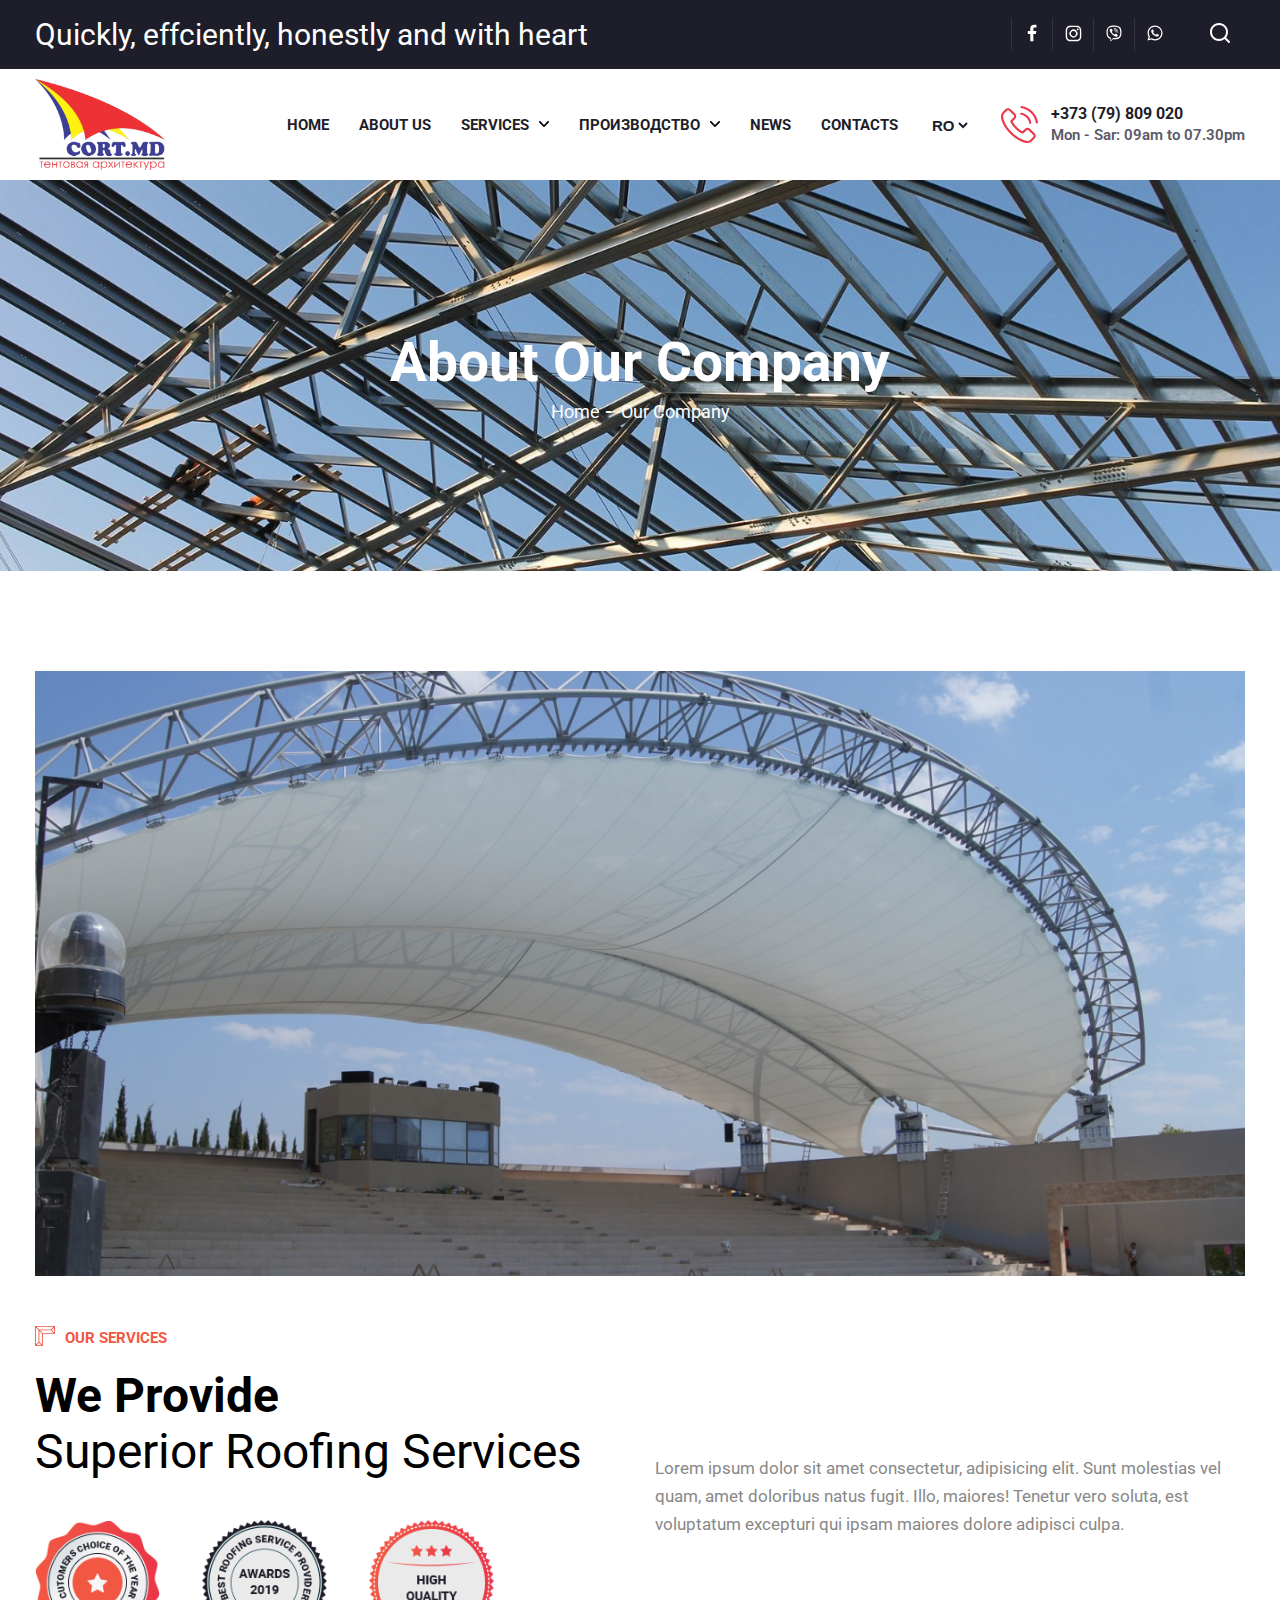
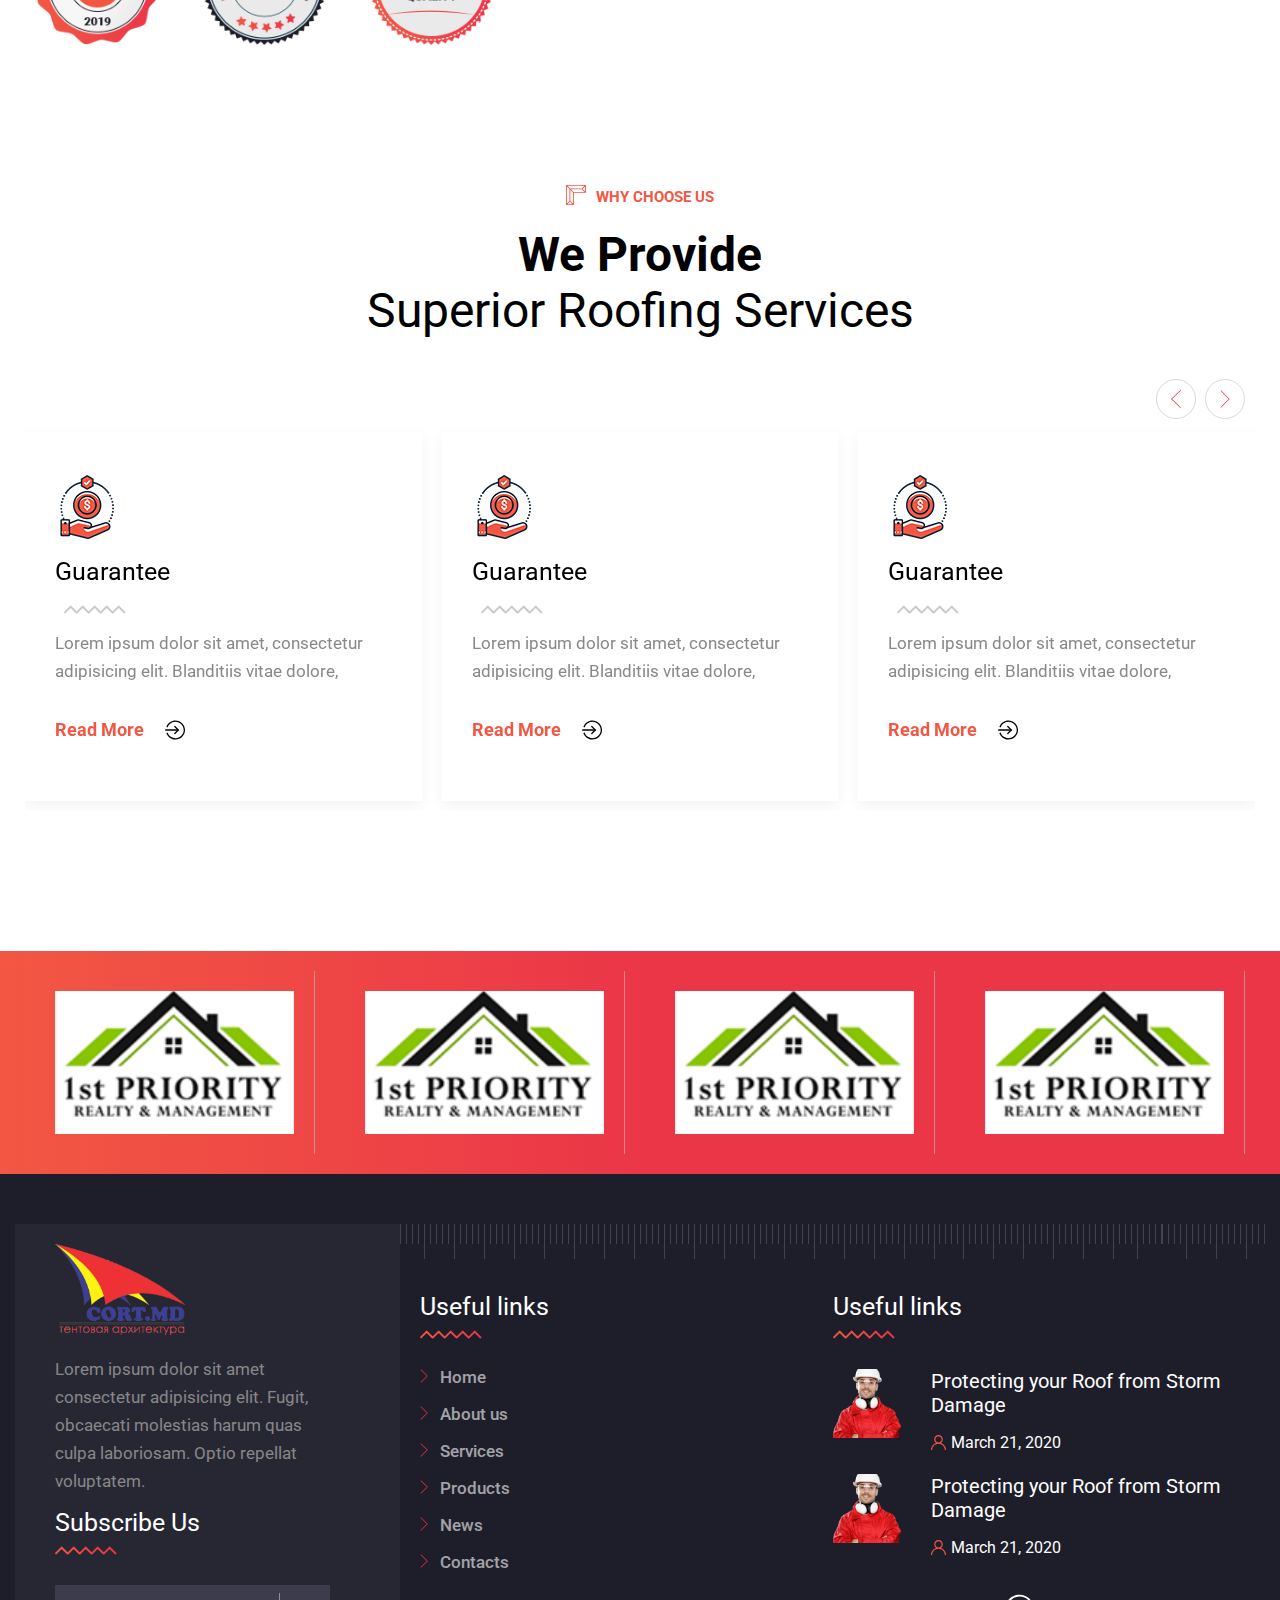
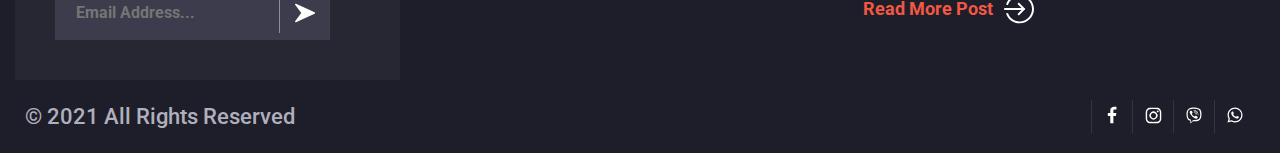
==== commit d312351d: "fix" ====
--- a/about.html
+++ b/about.html
@@ -279,7 +279,7 @@
 		</div>
 		<div class="footer__row footer-copy">
 			<div class="footer-copy__text">
-				 © 2021 All Rights Reserved by <a href="https://dis.agency" class="logo"></a>
+				 © 2021 All Rights Reserved
 			</div>
 			<div class="footer__social social">
 				<ul class="social__items">
